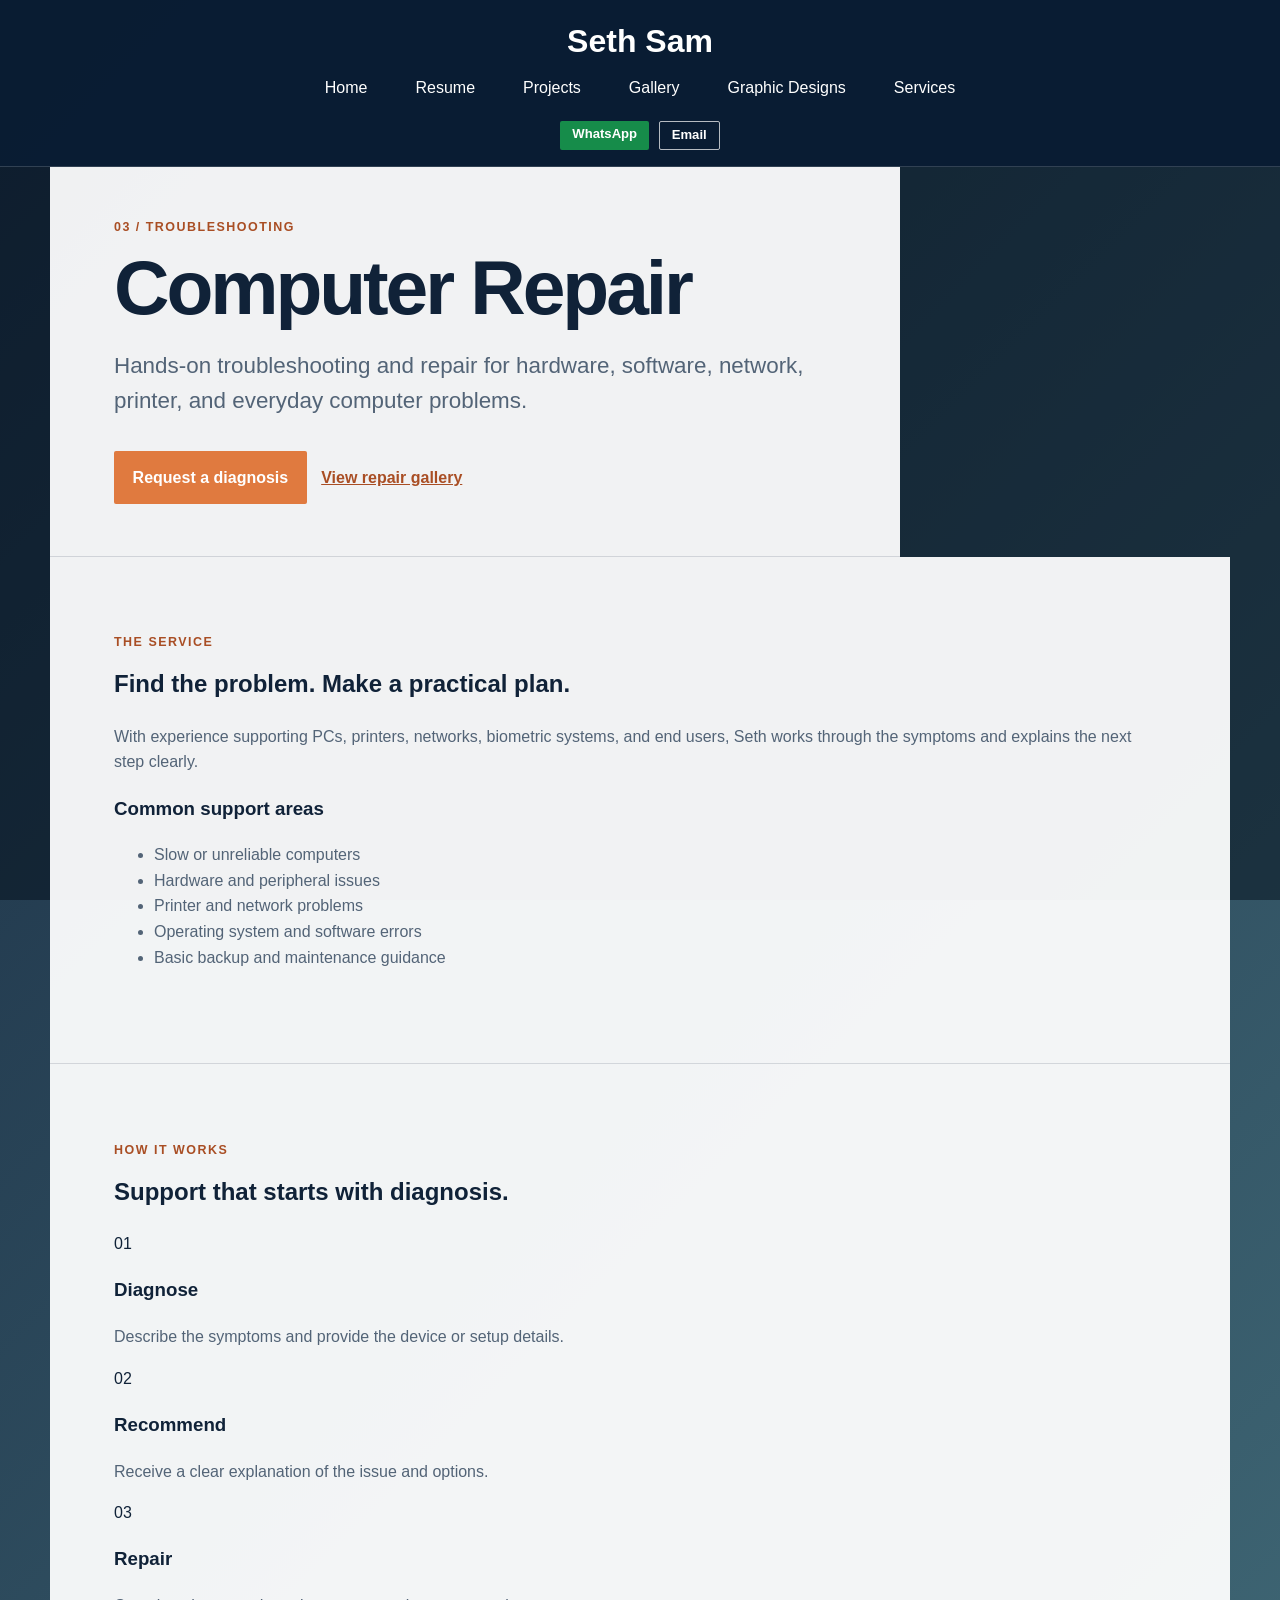
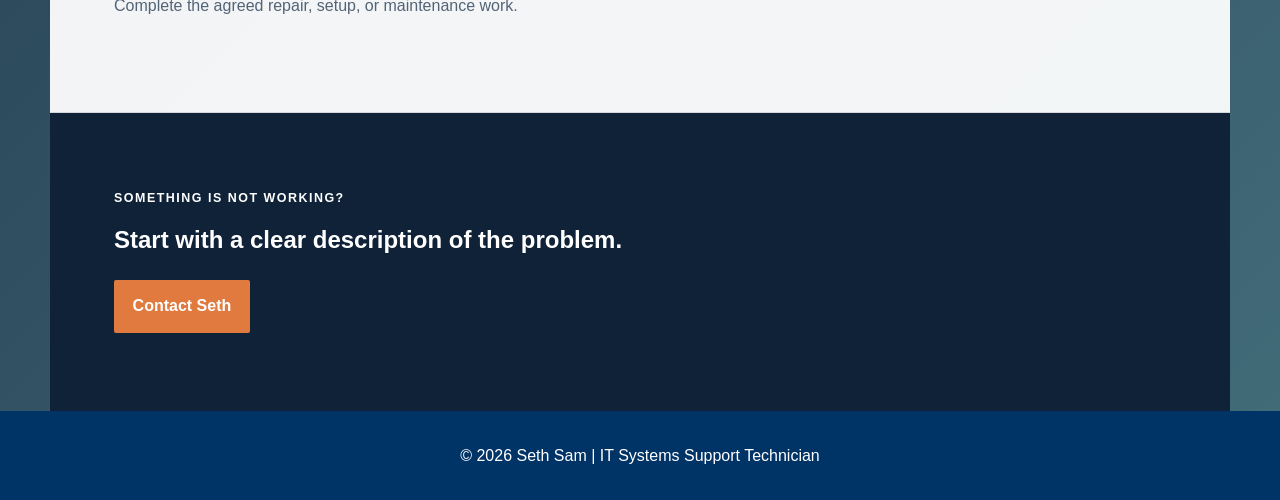
==== computer-repair.html @ aefbf7dc "Buttons edited" ====
<!DOCTYPE html>
<html lang="en">
<head>
  <meta charset="UTF-8" />
  <meta name="viewport" content="width=device-width, initial-scale=1.0" />
  <title>Computer Repair | Seth Sam</title>
  <meta name="description" content="Computer repair and troubleshooting support from Seth Sam in Port Moresby." />
  <link rel="stylesheet" href="style.css" />
  <script src="script.js" defer></script>
</head>
<body>
  <header>
    <h1>Seth Sam</h1>
    <button class="hamburger" type="button" aria-label="Toggle navigation">&#9776;</button>
    <nav aria-label="Main navigation">
      <ul>
        <li><a href="index.html">Home</a></li>
        <li><a href="resume.html">Resume</a></li>
        <li><a href="projects.html">Projects</a></li>
        <li><a href="gallery.html">Gallery</a></li>
        <li><a href="design.html">Graphic Designs</a></li>
        <li><a href="service-proposal.html" aria-current="page">Services</a></li>
      </ul>
    </nav>
    <div class="top-contact" aria-label="Contact Seth Sam">
      <a class="top-contact-whatsapp" href="https://wa.me/67570970802" target="_blank" rel="noopener noreferrer" aria-label="Message Seth on WhatsApp at 70970802">WhatsApp</a>
      <a class="top-contact-email" href="mailto:sethsam213@gmail.com" aria-label="Email Seth at sethsam213@gmail.com">Email</a>
    </div>
  </header>

  <main class="service-detail-page">
    <section class="page-intro">
      <p class="eyebrow">03 / Troubleshooting</p>
      <h2>Computer Repair</h2>
      <p class="lead">Hands-on troubleshooting and repair for hardware, software, network, printer, and everyday computer problems.</p>
      <div class="action-row"><a class="button button-primary" href="mailto:sethsam213@gmail.com?subject=Computer%20repair%20enquiry">Request a diagnosis</a><a class="text-link" href="gallery.html">View repair gallery</a></div>
    </section>

    <section class="detail-grid">
      <div><p class="eyebrow">The service</p><h2>Find the problem. Make a practical plan.</h2><p>With experience supporting PCs, printers, networks, biometric systems, and end users, Seth works through the symptoms and explains the next step clearly.</p></div>
      <div class="detail-panel"><h3>Common support areas</h3><ul><li>Slow or unreliable computers</li><li>Hardware and peripheral issues</li><li>Printer and network problems</li><li>Operating system and software errors</li><li>Basic backup and maintenance guidance</li></ul></div>
    </section>

    <section class="process-section"><p class="eyebrow">How it works</p><h2>Support that starts with diagnosis.</h2><div class="process-grid"><article><span>01</span><h3>Diagnose</h3><p>Describe the symptoms and provide the device or setup details.</p></article><article><span>02</span><h3>Recommend</h3><p>Receive a clear explanation of the issue and options.</p></article><article><span>03</span><h3>Repair</h3><p>Complete the agreed repair, setup, or maintenance work.</p></article></div></section>

    <section class="cta-band"><p class="eyebrow">Something is not working?</p><h2>Start with a clear description of the problem.</h2><a class="button button-primary" href="mailto:sethsam213@gmail.com?subject=Computer%20repair%20request">Contact Seth</a></section>
  </main>

  <footer><p>&copy; 2026 Seth Sam | IT Systems Support Technician</p></footer>
</body>
</html>
---- style.css ----
/* style.css */
body {
  font-family: 'Segoe UI', sans-serif;
  margin: 0;
  padding: 0;
  line-height: 1.6;
  background: url('background.jpg') no-repeat center center fixed;
  background-size: cover;
  color: #ffffff;
}

header {
  background-color: #003366;
  color: white;
  padding: 1rem 0;
  position: relative;
  position: sticky;
  top: 0;
  z-index: 1000;
  transition: opacity 0.5s, transform 0.5s;
}

h1 {
  margin: 0 auto;
}

nav {
  max-width: 900px;
  margin: 0 auto;
  padding: 0 1rem;
}

nav ul {
  display: flex;
  flex-wrap: wrap;
  justify-content: center;
  list-style: none;
  margin: 0;
  padding: 0;
  transition: max-height 0.3s ease;
}

nav li {
  margin: 0 0.5rem;
}

nav a {
  color: white;
  text-decoration: none;
  font-weight: 500;
  padding: 0.5rem 1rem;
  border-radius: 24px;
  transition: background 0.2s;
  display: block;
}

nav a:hover,
nav a.active {
  background: #0055a5;
}

.top-contact {
  display: flex;
  flex-wrap: wrap;
  justify-content: center;
  gap: 0.6rem;
  margin-top: 0.75rem;
  padding: 0 1rem;
}

.top-contact a {
  display: inline-block;
  padding: 0.35rem 0.75rem;
  border-radius: 2px;
  color: #fff;
  font-size: 0.82rem;
  font-weight: 800;
  text-decoration: none;
}

.top-contact-whatsapp {
  background: #168c4a;
}

.top-contact-email {
  border: 1px solid rgba(255, 255, 255, 0.6);
}

.top-contact a:hover,
.top-contact a:focus-visible {
  filter: brightness(1.15);
}

header .top-contact a.top-contact-whatsapp,
header .top-contact a.top-contact-email {
  box-sizing: border-box;
  text-decoration: none !important;
  color: #fff !important;
  line-height: 1.2;
}

header .top-contact a.top-contact-whatsapp {
  background: #168c4a !important;
}

header .top-contact a.top-contact-email {
  background: transparent !important;
  border: 1px solid rgba(255, 255, 255, 0.7);
}

.hamburger {
  display: none;
  position: absolute;
  right: 1.5rem;
  top: 1.5rem;
  background: none;
  border: none;
  font-size: 2rem;
  color: white;
  cursor: pointer;
  z-index: 10001;
}

@media screen and (max-width: 768px) {
  .hamburger {
    display: block;
  }
  nav ul {
    flex-direction: column;
    align-items: flex-start;
    background: #003366;
    position: absolute;
    top: 60px;
    left: 0;
    width: 100%;
    max-height: 0;
    overflow: hidden;
    box-shadow: 0 2px 8px rgba(0,0,0,0.1);
  }
  nav ul.open {
    max-height: 400px;
    padding-bottom: 1rem;
  }
  nav li {
    margin: 0.5rem 0;
    width: 100%;
  }
  nav a {
    width: 100%;
    padding: 1rem;
  }
}

section {
  padding: 2rem;
  border-bottom: 1px solid #ddd;
}

footer {
  text-align: center;
  padding: 1rem;
  background-color: #003366;
  color: white;
}

@media screen and (max-width: 768px) {
  nav ul {
    flex-direction: column;
    align-items: center;
  }

  section {
    padding: 1rem;
  }
}

.image-grid {
  display: grid;
  grid-template-columns: repeat(auto-fit, minmax(150px, 1fr));
  gap: 0.1rem;
  margin-top: 0.5rem;
}

.image-grid img {
  width: 100%;
  max-width: 150px;
  height: auto;
  margin: 0 auto;
  display: block;
  border-radius: 8px;
  cursor: pointer;
  transition: transform 0.3s ease;
}

.image-grid img:hover {
  transform: scale(1.05);
}

.image-grid figure {
  display: flex;
  flex-direction: column;
  align-items: center;
  margin: 0; /* Ensure no extra space around figures */
}

.image-grid figcaption {
  margin-top: 0.5rem;
  font-size: 0.95rem;
  color: #ffffff;
  text-align: center;
}

/* Example for index.html header */
header {
  display: flex;
  flex-direction: column;
  align-items: center;
}

header h1 {
  margin: 0;
  font-size: 2rem;
}

button.hamburger {
  display: none;
}

@media screen and (max-width: 768px) {
  header {
    flex-direction: row;
    flex-wrap: wrap;
    justify-content: space-between;
  }

  header h1 {
    font-size: 1.5rem;
  }

  button.hamburger {
    display: block;
  }

  .top-contact {
    width: 100%;
    order: 3;
    margin-top: 0.5rem;
  }
}

/* Optional: Add a semi-transparent overlay for readability */
body::before {
  content: "";
  position: fixed;
  top: 0; left: 0;
  width: 100vw; height: 100vh;
  background: rgba(2, 12, 22, 0.479);
  z-index: -1;
  pointer-events: none;
}


.lightbox-modal {
  position: fixed;
  top: 0; left: 0;
  width: 100%; height: 100%;
  background-color: rgba(0,0,0,0.8);
  display: flex; justify-content: center; align-items: center;
  z-index: 9999;
  padding: 1rem;
  box-sizing: border-box;
}
.lightbox-modal img {
  max-width: 90%;
  max-height: 90%;
  object-fit: contain;
}
.lightbox-modal .close {
  position: absolute;
  top: 10px; right: 20px;
  color: white;
  font-size: 2rem;
  cursor: pointer;
  background: transparent;
  border: 0;
  line-height: 1;
}

#quick-links-address {
  background: #111;
  color: #fff;
  padding: 32px 0 16px 0;
  border-top: 1px solid #222;
}
.footer-container {
  max-width: 1000px;
  margin: auto;
  display: flex;
  flex-wrap: wrap;
  gap: 32px;
  justify-content: space-between;
}
.footer-column {
  flex: 1 1 220px;
  min-width: 220px;
  margin-bottom: 24px;
}
.footer-links,
.footer-social {
  list-style: none;
  padding: 0;
  margin: 0;
}
.footer-links li,
.footer-social li {
  margin-bottom: 8px;
}
.footer-links a,
.footer-social a,
.footer-column address a {
  color: #fff;
  text-decoration: none;
  transition: color 0.2s;
}
.footer-links a:hover,
.footer-social a:hover,
.footer-column address a:hover {
  color: #ffd700;
}
.icon {
  width: 18px;
  height: 18px;
  vertical-align: middle;
  margin-right: 6px;
}
.footer-column address {
  font-style: normal;
  line-height: 1.7;
  font-size: 1rem;
}

/* Responsive styles */
@media (max-width: 700px) {
  .footer-container {
    flex-direction: column;
    gap: 0;
  }
  .footer-column {
    margin-bottom: 32px;
  }
}

/* Hide header when scrolling down */
header.hide-nav {
  opacity: 0;
  pointer-events: none;
  transform: translateY(-40px);
}

/* Show header when scrolling up */
header.show-nav {
  opacity: 1;
  pointer-events: auto;
  transform: translateY(0);
}

/* Resume-led portfolio layout */
:root {
  --ink: #102238;
  --muted: #536477;
  --paper: #f7f9fc;
  --panel: rgba(255, 255, 255, 0.94);
  --accent: #e07a3f;
  --accent-dark: #a94e24;
  --line: rgba(16, 34, 56, 0.14);
}

*,
*::before,
*::after {
  box-sizing: border-box;
}

html,
body {
  max-width: 100%;
  overflow-x: hidden;
}

body {
  background: linear-gradient(135deg, rgba(11, 31, 55, 0.94), rgba(25, 76, 92, 0.82)), url('background.jpg') center / cover fixed;
  color: var(--ink);
}

header {
  background: rgba(10, 29, 52, 0.96);
  border-bottom: 1px solid rgba(255, 255, 255, 0.16);
}

main {
  width: 100%;
  max-width: 1180px;
  margin: 0 auto;
}

main section,
#home,
#resume,
#projects,
#gallery,
#designs {
  margin: 0;
  padding: clamp(2.5rem, 6vw, 5.5rem) clamp(1.25rem, 5vw, 4rem);
  border-bottom: 1px solid var(--line);
  background: var(--panel);
}

.hero {
  min-height: 58vh;
  display: grid;
  grid-template-columns: minmax(0, 1.5fr) minmax(220px, 0.7fr);
  align-items: end;
  gap: 3rem;
  background: linear-gradient(120deg, rgba(248, 251, 255, 0.98), rgba(218, 232, 239, 0.92));
}

.hero h2,
.page-intro h2 {
  max-width: 780px;
  margin: 0.4rem 0 1rem;
  color: var(--ink);
  font-size: clamp(2.4rem, 6vw, 5.5rem);
  line-height: 0.98;
  letter-spacing: -0.04em;
}

.page-intro {
  padding-top: clamp(1.75rem, 4vw, 3.5rem) !important;
  padding-bottom: clamp(1.75rem, 4vw, 3.5rem) !important;
}

.hero-copy,
.page-intro {
  max-width: 850px;
}

.hero-meta {
  display: grid;
  gap: 0.75rem;
  align-self: center;
  padding: 1.25rem;
  border-left: 4px solid var(--accent);
  color: var(--muted);
  font-weight: 600;
}

.eyebrow {
  margin: 0 0 0.75rem;
  color: var(--accent-dark);
  font-size: 0.78rem;
  font-weight: 800;
  letter-spacing: 0.12em;
  text-transform: uppercase;
}

.lead {
  max-width: 720px;
  color: var(--muted);
  font-size: clamp(1.1rem, 2vw, 1.4rem);
}

main h2,
main h3 {
  color: var(--ink);
}

main h2 {
  margin-top: 0;
}

main p,
main li {
  color: var(--muted);
}

.action-row {
  display: flex;
  flex-wrap: wrap;
  align-items: center;
  gap: 0.9rem;
  margin-top: 2rem;
}

.button {
  display: inline-block;
  padding: 0.8rem 1.1rem;
  border: 1px solid transparent;
  border-radius: 2px;
  text-decoration: none;
  font-weight: 800;
}

.button-primary {
  background: var(--accent);
  color: #fff;
}

.button-primary:hover,
.button-primary:focus-visible {
  background: var(--accent-dark);
}

.button-secondary {
  border-color: var(--ink);
  color: var(--ink);
}

.text-link,
main a:not(.button) {
  color: var(--accent-dark);
  font-weight: 700;
}

.intro-band {
  display: grid;
  grid-template-columns: minmax(160px, 0.6fr) 1fr 1fr;
  gap: 2rem;
  align-items: baseline;
}

.intro-band h2,
.intro-band p:last-child {
  margin: 0;
}

.feature-grid,
.project-grid,
.service-grid,
.project-list {
  display: grid;
  grid-template-columns: repeat(2, minmax(0, 1fr));
  gap: 1rem;
}

.feature-grid article,
.project-card,
.service-grid article {
  padding: 1.5rem;
  border: 1px solid var(--line);
  border-top: 4px solid var(--accent);
  background: rgba(255, 255, 255, 0.7);
}

.featured-services {
  background: #eef3f6 !important;
}

.service-number {
  margin: 0;
  color: var(--accent);
  font-size: 0.8rem;
  font-weight: 900;
  letter-spacing: 0.12em;
}

.feature-grid h2,
.project-card h2,
.service-grid h3 {
  margin-bottom: 0.6rem;
}

.project-grid {
  margin: 2rem 0;
}

.project-grid article {
  padding-top: 1rem;
  border-top: 2px solid var(--accent);
}

.tag-row,
.skill-list {
  display: flex;
  flex-wrap: wrap;
  gap: 0.5rem;
}

.tag-row span,
.skill-list span {
  padding: 0.35rem 0.55rem;
  background: #e8eef3;
  color: var(--ink);
  font-size: 0.85rem;
  font-weight: 700;
}

.resume-layout {
  display: grid;
  grid-template-columns: minmax(0, 0.85fr) minmax(0, 1.15fr);
  gap: 1rem;
  padding: 0 clamp(1.25rem, 5vw, 4rem);
  background: var(--panel);
}

.resume-layout section {
  padding: 2rem 0;
  border-bottom: 1px solid var(--line);
}

.clean-list {
  padding-left: 1.2rem;
}

.timeline-item {
  padding: 0 0 1.5rem 1.25rem;
  border-left: 2px solid var(--accent);
}

.timeline-item h3 {
  margin-bottom: 0.2rem;
}

.timeline-item h3 span {
  display: block;
  color: var(--muted);
  font-size: 0.9em;
  font-weight: 500;
}

.timeline-item .date {
  margin: 0 0 0.5rem;
  color: var(--accent-dark);
  font-weight: 800;
}

.cta-band {
  background: var(--ink) !important;
  color: #fff;
}

.cta-band h2,
.cta-band p {
  color: #fff;
}

@media (max-width: 800px) {
  .hero,
  .intro-band,
  .resume-layout {
    grid-template-columns: 1fr;
  }

  .hero {
    min-height: auto;
  }

  .feature-grid,
  .project-grid,
  .service-grid,
  .project-list {
    grid-template-columns: 1fr;
  }
}

.gallery-section,
.design-capabilities,
.design-status {
  max-width: 1180px;
  margin: 0 auto;
}

.section-heading {
  display: grid;
  grid-template-columns: minmax(0, 1fr) minmax(220px, 0.7fr);
  align-items: end;
  gap: 2rem;
  margin-bottom: 2rem;
}

.section-heading h2 {
  margin-bottom: 0;
}

.section-heading > p {
  margin: 0;
}

.section-link {
  display: inline-block;
  margin-top: 0.75rem;
  color: var(--accent-dark);
  font-weight: 800;
  text-decoration: none;
}

.section-link:hover,
.section-link:focus-visible {
  text-decoration: underline;
}

.gallery-page .gallery-section {
  background: var(--panel);
}

.gallery-page .image-grid {
  grid-template-columns: repeat(3, minmax(0, 1fr));
  gap: 1rem;
}

.gallery-page .image-grid figure {
  min-width: 0;
  padding: 0.6rem;
  border: 1px solid var(--line);
  background: #fff;
}

.gallery-page .image-grid img {
  width: 100%;
  max-width: none;
  aspect-ratio: 4 / 3;
  object-fit: cover;
  border-radius: 0;
}

.gallery-page .image-grid figcaption {
  width: 100%;
  margin: 0;
  padding: 0.7rem 0.2rem 0.2rem;
  color: var(--ink);
  font-size: 0.85rem;
  font-weight: 700;
  text-align: left;
}

.gallery-cta,
.design-page .cta-band {
  margin: 0 auto;
  max-width: 1180px;
}

.design-capabilities {
  background: var(--panel);
}

.capability-grid {
  display: grid;
  grid-template-columns: repeat(3, minmax(0, 1fr));
  gap: 1rem;
}

.capability-grid article {
  min-height: 180px;
  padding: 1.5rem;
  border: 1px solid var(--line);
  background: #fff;
}

.capability-grid h3 {
  margin: 1.2rem 0 0.5rem;
}

.capability-number {
  color: var(--accent);
  font-size: 0.8rem;
  font-weight: 900;
  letter-spacing: 0.12em;
}

.design-status {
  background: #e8eef3;
}

.design-status h2 {
  max-width: 650px;
}

.design-status p:not(.eyebrow) {
  max-width: 700px;
}

@media (max-width: 800px) {
  .section-heading,
  .capability-grid {
    grid-template-columns: 1fr;
  }

  .gallery-page .image-grid {
    grid-template-columns: repeat(2, minmax(0, 1fr));
  }
}

@media (max-width: 480px) {
  .gallery-page .image-grid {
    grid-template-columns: 1fr;
  }
}
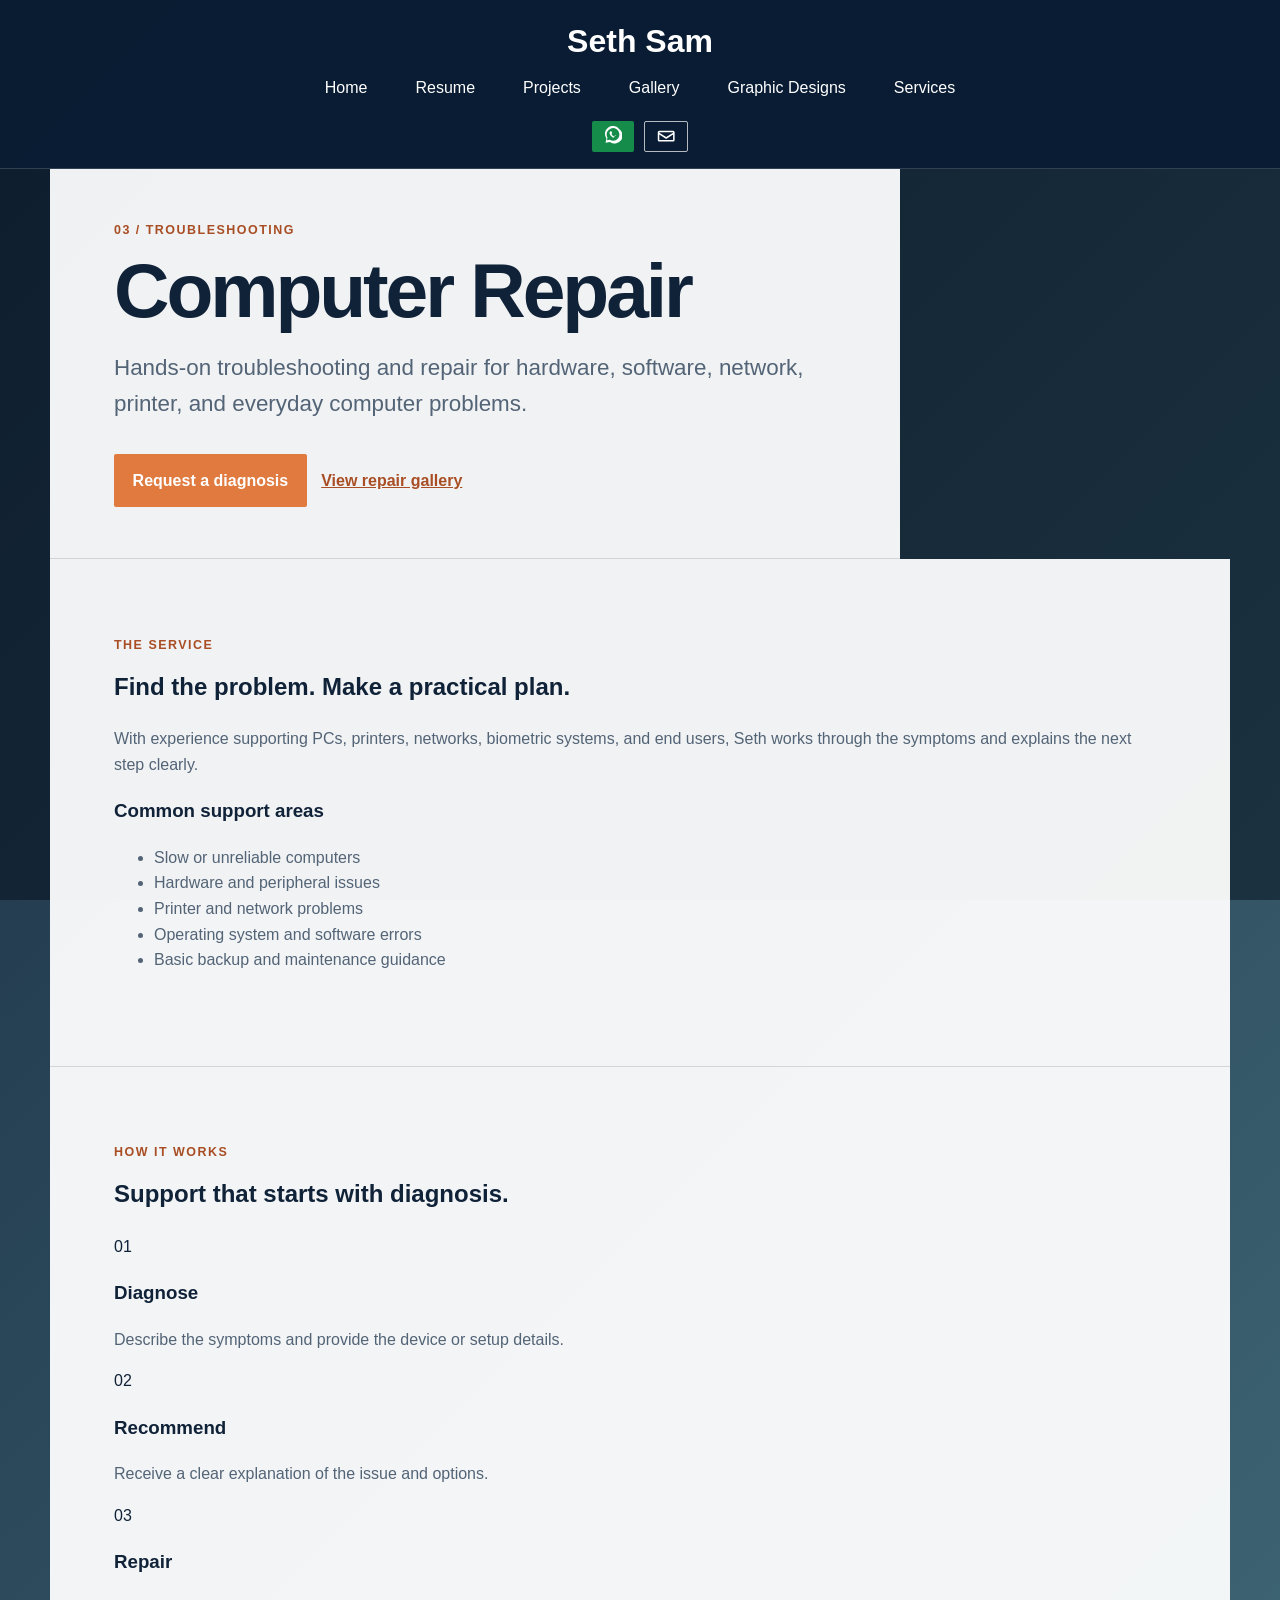
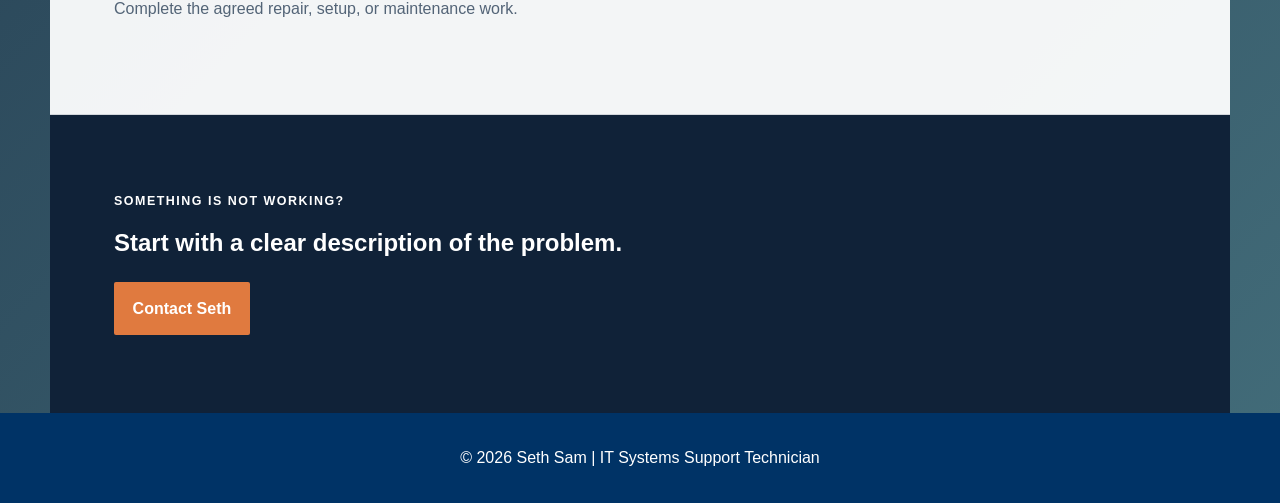
==== commit 81d3fa16: "New Buttons Update" ====
--- a/computer-repair.html
+++ b/computer-repair.html
@@ -23,8 +23,8 @@
       </ul>
     </nav>
     <div class="top-contact" aria-label="Contact Seth Sam">
-      <a class="top-contact-whatsapp" href="https://wa.me/67570970802" target="_blank" rel="noopener noreferrer" aria-label="Message Seth on WhatsApp at 70970802">WhatsApp</a>
-      <a class="top-contact-email" href="mailto:sethsam213@gmail.com" aria-label="Email Seth at sethsam213@gmail.com">Email</a>
+      <a class="top-contact-whatsapp" href="https://wa.me/67570970802" target="_blank" rel="noopener noreferrer" aria-label="Message Seth on WhatsApp at 70970802" title="WhatsApp Seth"><svg class="contact-icon" aria-hidden="true" viewBox="0 0 24 24"><path d="M20 4.2A10 10 0 0 0 3.2 16.3L2 22l5.8-1.2A10 10 0 1 0 20 4.2Zm-8 15.2c-1.6 0-3.1-.5-4.4-1.4l-.3-.2-3.4.7.7-3.3-.2-.3a8.3 8.3 0 1 1 7.6 4.5Zm4.5-6.2c-.2-.1-1.4-.7-1.6-.8-.2-.1-.4-.1-.6.1l-.7.9c-.1.2-.3.2-.5.1-.2-.1-1-.4-1.9-1.2-.7-.6-1.2-1.4-1.3-1.6-.1-.2 0-.3.1-.5l.4-.5c.1-.1.1-.3.2-.4 0-.1 0-.3-.1-.4l-.7-1.6c-.2-.4-.4-.4-.6-.4h-.5c-.2 0-.4.1-.6.3-.2.2-.8.8-.8 2s.8 2.3.9 2.5c.1.2 1.6 2.5 3.9 3.5.5.2 1.4-.6 1.6-1.1.2-.5.2-1 .1-1.1-.1-.1-.2-.2-.4-.3Z" /></svg></a>
+      <a class="top-contact-email" href="mailto:sethsam213@gmail.com" aria-label="Email Seth at sethsam213@gmail.com" title="Email Seth"><svg class="contact-icon" aria-hidden="true" viewBox="0 0 24 24"><path d="M3 5h18a2 2 0 0 1 2 2v10a2 2 0 0 1-2 2H3a2 2 0 0 1-2-2V7a2 2 0 0 1 2-2Zm0 2v.5l9 5.6 9-5.6V7H3Zm18 10V9.9l-8.5 5.3a1 1 0 0 1-1 0L3 9.9V17h18Z" /></svg></a>
     </div>
   </header>
 
--- a/style.css
+++ b/style.css
@@ -106,6 +106,13 @@
 header .top-contact a.top-contact-email {
   background: transparent !important;
   border: 1px solid rgba(255, 255, 255, 0.7);
+}
+
+.contact-icon {
+  display: block;
+  width: 1.15rem;
+  height: 1.15rem;
+  fill: currentColor;
 }
 
 .hamburger {
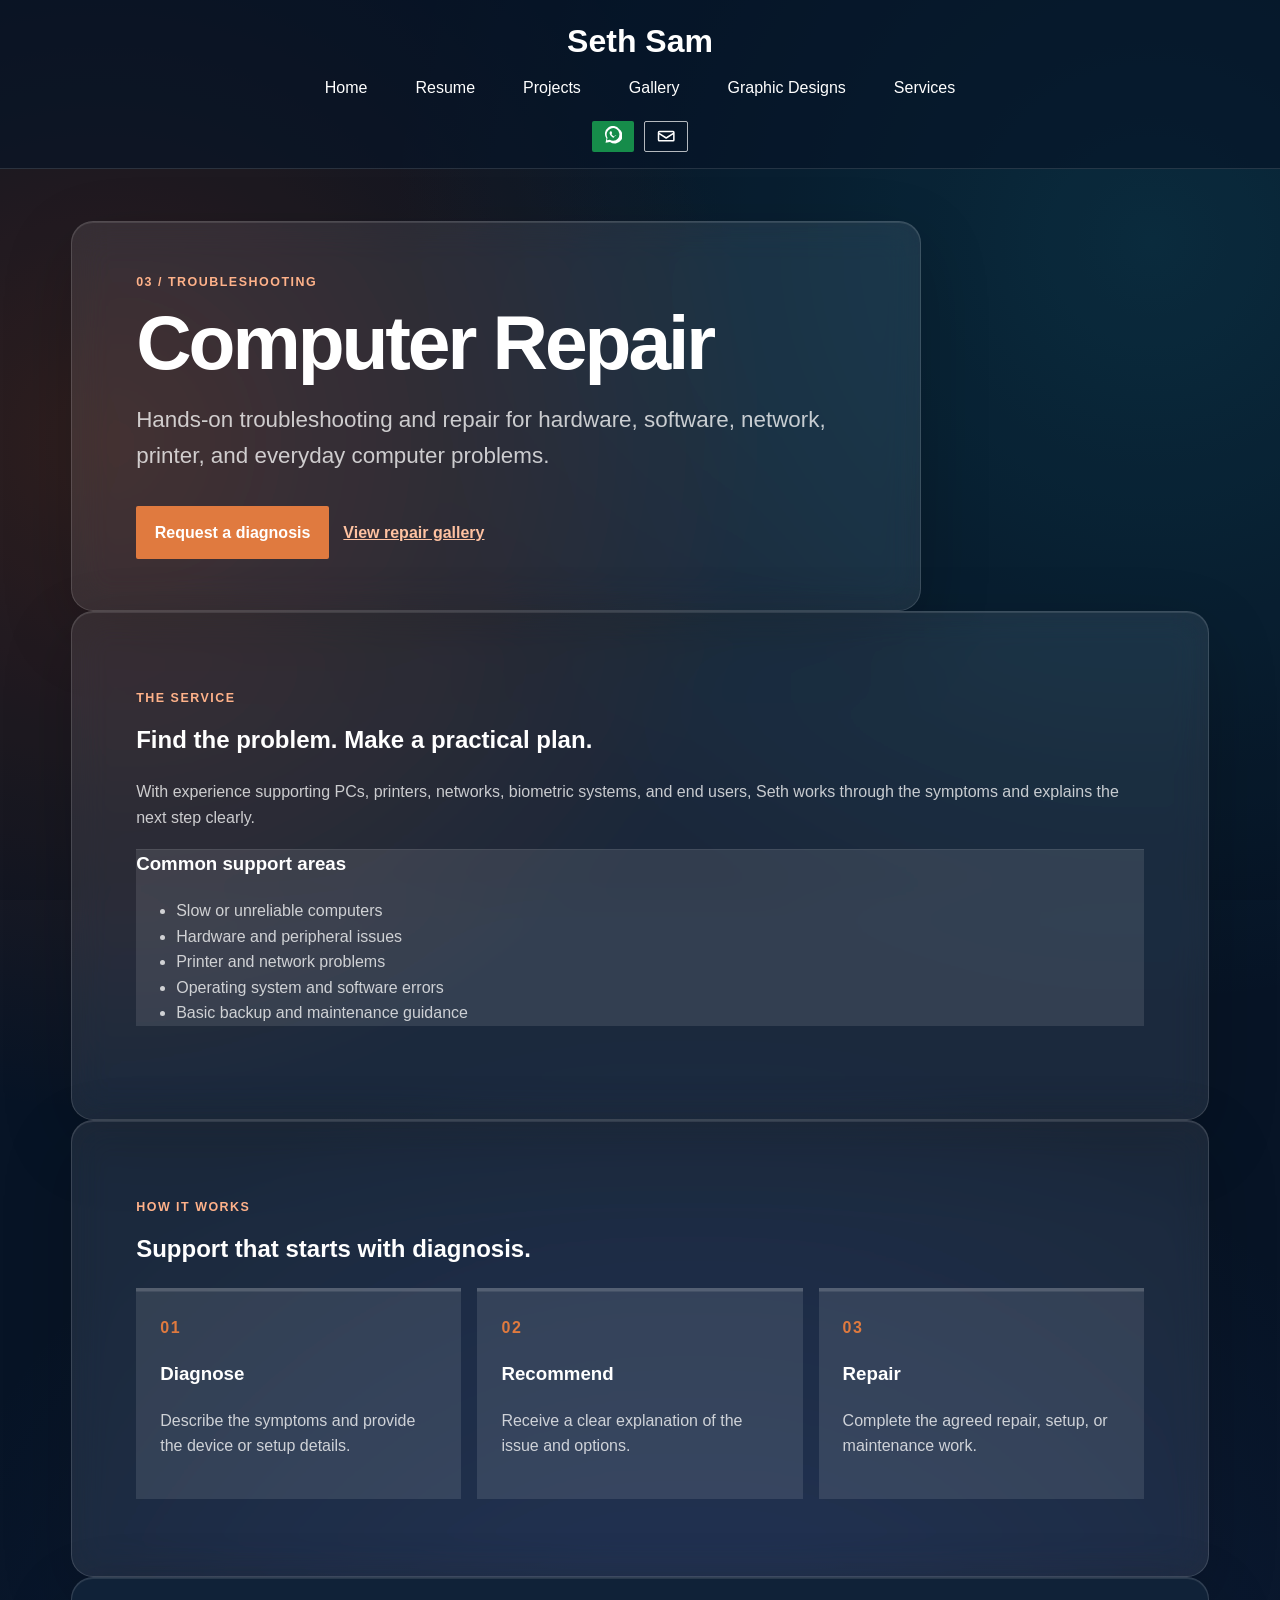
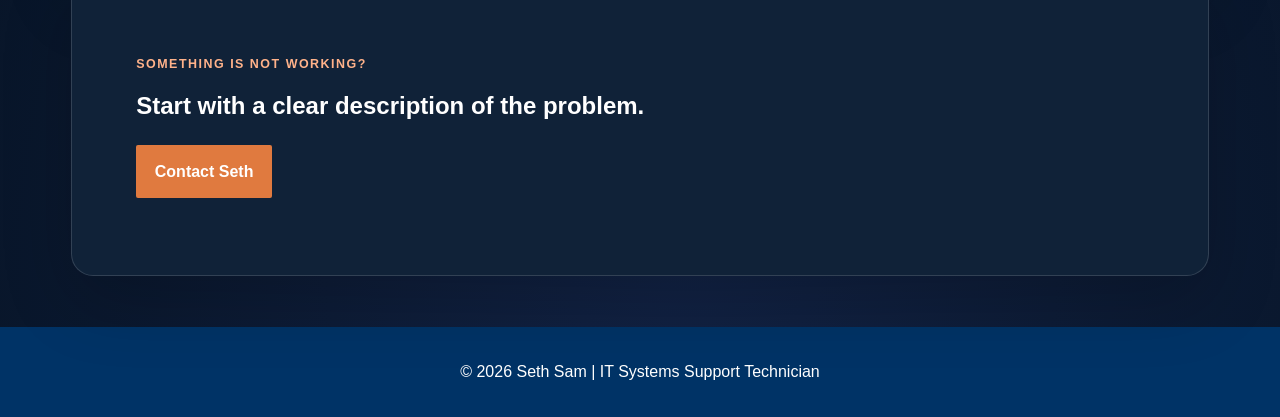
==== commit 640cfe31: "Glass styles applied to all pages" ====
--- a/computer-repair.html
+++ b/computer-repair.html
@@ -5,10 +5,16 @@
   <meta name="viewport" content="width=device-width, initial-scale=1.0" />
   <title>Computer Repair | Seth Sam</title>
   <meta name="description" content="Computer repair and troubleshooting support from Seth Sam in Port Moresby." />
+  <meta property="og:type" content="website" />
+  <meta property="og:title" content="Computer Repair | Seth Sam" />
+  <meta property="og:description" content="Hands-on troubleshooting and repair for hardware, software, network, printer, and computer problems." />
+  <meta property="og:image" content="background.jpg" />
+  <meta property="og:url" content="https://sethsam675.github.io/sethsam-675/computer-repair.html" />
+  <link rel="icon" href="favicon.svg" type="image/svg+xml" />
   <link rel="stylesheet" href="style.css" />
   <script src="script.js" defer></script>
 </head>
-<body>
+<body class="site-page">
   <header>
     <h1>Seth Sam</h1>
     <button class="hamburger" type="button" aria-label="Toggle navigation">&#9776;</button>
--- a/style.css
+++ b/style.css
@@ -476,6 +476,13 @@
   font-size: clamp(1.1rem, 2vw, 1.4rem);
 }
 
+.response-note {
+  margin: 1rem 0 0;
+  color: var(--muted);
+  font-size: 0.9rem;
+  font-weight: 600;
+}
+
 main h2,
 main h3 {
   color: var(--ink);
@@ -559,7 +566,63 @@
 }
 
 .featured-services {
-  background: #eef3f6 !important;
+  position: relative;
+  isolation: isolate;
+  overflow: hidden;
+  max-width: 1040px;
+  margin: 0 auto;
+  border: 1px solid rgba(255, 255, 255, 0.3);
+  border-radius: 24px;
+  background: rgba(255, 255, 255, 0.12) !important;
+  box-shadow: 0 24px 70px rgba(7, 20, 38, 0.24), inset 0 1px 0 rgba(255, 255, 255, 0.2);
+  color: var(--ink);
+}
+
+.services-page {
+  max-width: none;
+  padding: 0 clamp(1rem, 4vw, 3rem) 3rem;
+  background:
+    radial-gradient(circle at 12% 18%, rgba(224, 122, 63, 0.46), transparent 34%),
+    radial-gradient(circle at 86% 20%, rgba(45, 173, 181, 0.42), transparent 36%),
+    radial-gradient(circle at 58% 84%, rgba(79, 97, 210, 0.38), transparent 42%),
+    linear-gradient(135deg, #102238 0%, #17485c 48%, #263878 100%);
+}
+
+.services-page > .page-intro,
+.services-page > .service-grid,
+.services-page > .process-section,
+.services-page > .contact-form-section {
+  max-width: 1180px;
+  margin-left: auto;
+  margin-right: auto;
+}
+
+.glass-card .section-heading,
+.glass-card .service-grid {
+  position: relative;
+  z-index: 1;
+}
+
+.glass-card::before {
+  position: absolute;
+  inset: 0;
+  z-index: -1;
+  content: "";
+  background: linear-gradient(120deg, rgba(255, 255, 255, 0.24), transparent 42%, rgba(255, 255, 255, 0.08));
+  pointer-events: none;
+}
+
+@supports ((backdrop-filter: blur(18px)) or (-webkit-backdrop-filter: blur(18px))) {
+  .glass-card {
+    -webkit-backdrop-filter: blur(18px) saturate(120%);
+    backdrop-filter: blur(18px) saturate(120%);
+  }
+}
+
+@supports not ((backdrop-filter: blur(18px)) or (-webkit-backdrop-filter: blur(18px))) {
+  .glass-card {
+    background: #e8eef3 !important;
+  }
 }
 
 .service-number {
@@ -574,6 +637,86 @@
 .project-card h2,
 .service-grid h3 {
   margin-bottom: 0.6rem;
+}
+
+.deliverable {
+  padding-top: 0.75rem;
+  border-top: 1px solid var(--line);
+  font-size: 0.92rem;
+}
+
+.process-section,
+.contact-form-section {
+  background: var(--panel);
+}
+
+.process-grid {
+  display: grid;
+  grid-template-columns: repeat(3, minmax(0, 1fr));
+  gap: 1rem;
+}
+
+.process-grid article {
+  padding: 1.5rem;
+  border-top: 3px solid var(--accent);
+  background: #fff;
+}
+
+.process-grid article > span {
+  color: var(--accent);
+  font-weight: 900;
+  letter-spacing: 0.1em;
+}
+
+.proposal-form {
+  max-width: 900px;
+  padding: 1.5rem;
+  border: 1px solid var(--line);
+  background: #fff;
+}
+
+.form-grid {
+  display: grid;
+  grid-template-columns: repeat(2, minmax(0, 1fr));
+  gap: 1rem;
+}
+
+.proposal-form label {
+  display: grid;
+  gap: 0.35rem;
+  margin-bottom: 1rem;
+  color: var(--ink);
+  font-weight: 800;
+}
+
+.proposal-form input,
+.proposal-form select,
+.proposal-form textarea {
+  width: 100%;
+  box-sizing: border-box;
+  padding: 0.75rem;
+  border: 1px solid #aab8c4;
+  border-radius: 2px;
+  background: #fff;
+  color: var(--ink);
+  font: inherit;
+}
+
+.proposal-form textarea {
+  resize: vertical;
+}
+
+.proposal-form input:focus,
+.proposal-form select:focus,
+.proposal-form textarea:focus {
+  outline: 3px solid rgba(224, 122, 63, 0.28);
+  border-color: var(--accent-dark);
+}
+
+.form-status {
+  min-height: 1.5rem;
+  color: var(--accent-dark) !important;
+  font-weight: 700;
 }
 
 .project-grid {
@@ -664,7 +807,12 @@
   .feature-grid,
   .project-grid,
   .service-grid,
-  .project-list {
+  .project-list,
+  .process-grid {
+    grid-template-columns: 1fr;
+  }
+
+  .form-grid {
     grid-template-columns: 1fr;
   }
 }
@@ -703,6 +851,14 @@
 .section-link:hover,
 .section-link:focus-visible {
   text-decoration: underline;
+}
+
+.section-meta,
+.tool-note {
+  margin: 0.4rem 0 0;
+  color: var(--accent-dark) !important;
+  font-size: 0.82rem;
+  font-weight: 800;
 }
 
 .gallery-page .gallery-section {
@@ -785,6 +941,15 @@
   max-width: 700px;
 }
 
+.design-notes {
+  background: var(--panel);
+}
+
+.design-notes h2,
+.design-notes p:not(.eyebrow) {
+  max-width: 720px;
+}
+
 @media (max-width: 800px) {
   .section-heading,
   .capability-grid {
@@ -800,4 +965,277 @@
   .gallery-page .image-grid {
     grid-template-columns: 1fr;
   }
+}
+
+/* Landing page: dark liquid-glass presentation */
+.landing-page-body {
+  min-height: 100vh;
+  background:
+    radial-gradient(circle at 7% 28%, rgba(234, 88, 12, 0.3), transparent 34%),
+    radial-gradient(circle at 88% 18%, rgba(30, 157, 180, 0.3), transparent 37%),
+    radial-gradient(circle at 58% 92%, rgba(60, 91, 190, 0.24), transparent 42%),
+    #071426;
+  color: #fff;
+}
+
+.landing-page-body::before {
+  background: rgba(1, 10, 24, 0.18);
+}
+
+.landing-page-body header {
+  background: rgba(5, 20, 39, 0.56);
+  border-bottom-color: rgba(255, 255, 255, 0.12);
+}
+
+.landing-page {
+  max-width: 1240px;
+  padding: clamp(1.25rem, 4vw, 3.5rem);
+  background: transparent;
+}
+
+.landing-page .hero {
+  position: relative;
+  min-height: min(680px, calc(100vh - 190px));
+  grid-template-columns: minmax(0, 1.5fr) minmax(220px, 0.7fr);
+  align-items: center;
+  overflow: hidden;
+  border: 1px solid rgba(255, 255, 255, 0.15);
+  border-radius: 28px;
+  background: rgba(255, 255, 255, 0.1);
+  box-shadow: 0 30px 90px rgba(0, 0, 0, 0.34), inset 0 1px 0 rgba(255, 255, 255, 0.14);
+}
+
+.landing-page .hero::before {
+  position: absolute;
+  inset: 0;
+  content: "";
+  background: linear-gradient(125deg, rgba(255, 255, 255, 0.14), transparent 38%, rgba(255, 255, 255, 0.04));
+  pointer-events: none;
+}
+
+@supports ((backdrop-filter: blur(20px)) or (-webkit-backdrop-filter: blur(20px))) {
+  .landing-page .hero {
+    -webkit-backdrop-filter: blur(20px) saturate(120%);
+    backdrop-filter: blur(20px) saturate(120%);
+  }
+}
+
+@supports not ((backdrop-filter: blur(20px)) or (-webkit-backdrop-filter: blur(20px))) {
+  .landing-page .hero {
+    background: #132943;
+  }
+}
+
+.landing-page .hero-copy,
+.landing-page .hero-meta {
+  position: relative;
+  z-index: 1;
+}
+
+.landing-page .hero h2 {
+  color: #fff;
+  text-shadow: 0 3px 28px rgba(0, 0, 0, 0.22);
+}
+
+.landing-page .hero .eyebrow {
+  color: #ffb28a;
+}
+
+.landing-page .hero .lead,
+.landing-page .hero .response-note {
+  color: rgba(255, 255, 255, 0.75);
+}
+
+.landing-page .hero-meta {
+  padding: 1.35rem;
+  border-left: 1px solid rgba(255, 255, 255, 0.55);
+  color: rgba(255, 255, 255, 0.88);
+  text-shadow: 0 2px 16px rgba(0, 0, 0, 0.22);
+}
+
+.landing-page .button-secondary {
+  border-color: rgba(255, 255, 255, 0.24);
+  background: rgba(255, 255, 255, 0.1);
+  color: #fff;
+  -webkit-backdrop-filter: blur(12px);
+  backdrop-filter: blur(12px);
+  box-shadow: inset 0 1px 0 rgba(255, 255, 255, 0.12);
+}
+
+.landing-page .button-secondary:hover,
+.landing-page .button-secondary:focus-visible {
+  border-color: rgba(255, 255, 255, 0.5);
+  background: rgba(255, 255, 255, 0.18);
+}
+
+.landing-page .button-primary {
+  background: #ea580c;
+  box-shadow: 0 12px 28px rgba(234, 88, 12, 0.34);
+}
+
+.landing-page .button-primary:hover,
+.landing-page .button-primary:focus-visible {
+  background: #f97316;
+  box-shadow: 0 14px 34px rgba(234, 88, 12, 0.46);
+}
+
+.landing-page .intro-band,
+.landing-page .feature-grid,
+.landing-page #projects,
+.landing-page #gallery,
+.landing-page #designs {
+  border-color: rgba(255, 255, 255, 0.12);
+  background: rgba(255, 255, 255, 0.07);
+}
+
+@media (max-width: 800px) {
+  .landing-page {
+    padding: 1rem;
+  }
+
+  .landing-page .hero {
+    min-height: auto;
+    grid-template-columns: 1fr;
+    gap: 2rem;
+  }
+
+  .landing-page .hero-meta {
+    border-top: 1px solid rgba(255, 255, 255, 0.35);
+    border-left: 0;
+  }
+}
+
+/* Shared dark liquid-glass theme for the inner portfolio pages */
+.site-page {
+  min-height: 100vh;
+  background:
+    radial-gradient(circle at 8% 22%, rgba(234, 88, 12, 0.22), transparent 34%),
+    radial-gradient(circle at 90% 12%, rgba(30, 157, 180, 0.22), transparent 36%),
+    radial-gradient(circle at 54% 92%, rgba(60, 91, 190, 0.2), transparent 42%),
+    #071426;
+  color: rgba(255, 255, 255, 0.78);
+}
+
+.site-page::before {
+  background: rgba(1, 10, 24, 0.16);
+}
+
+.site-page header {
+  background: rgba(5, 20, 39, 0.62);
+  border-bottom-color: rgba(255, 255, 255, 0.12);
+}
+
+.site-page main {
+  max-width: 1240px;
+  padding: clamp(1rem, 4vw, 3.5rem);
+  background: transparent;
+}
+
+.site-page main section {
+  border: 1px solid rgba(255, 255, 255, 0.14);
+  border-radius: 22px;
+  background: rgba(255, 255, 255, 0.09);
+  box-shadow: 0 24px 70px rgba(0, 0, 0, 0.2), inset 0 1px 0 rgba(255, 255, 255, 0.1);
+}
+
+@supports ((backdrop-filter: blur(18px)) or (-webkit-backdrop-filter: blur(18px))) {
+  .site-page main section {
+    -webkit-backdrop-filter: blur(18px) saturate(120%);
+    backdrop-filter: blur(18px) saturate(120%);
+  }
+}
+
+@supports not ((backdrop-filter: blur(18px)) or (-webkit-backdrop-filter: blur(18px))) {
+  .site-page main section {
+    background: #132943;
+  }
+}
+
+.site-page main h2,
+.site-page main h3 {
+  color: #fff;
+}
+
+.site-page main p,
+.site-page main li,
+.site-page main .lead,
+.site-page main .response-note {
+  color: rgba(255, 255, 255, 0.76);
+}
+
+.site-page main .eyebrow,
+.site-page main .section-meta,
+.site-page main .tool-note {
+  color: #ffb28a !important;
+}
+
+.site-page main a:not(.button),
+.site-page main .section-link {
+  color: #ffc2a1;
+}
+
+.site-page .page-intro,
+.site-page .design-status,
+.site-page .design-notes,
+.site-page .process-section,
+.site-page .contact-form-section,
+.site-page .gallery-section,
+.site-page .design-capabilities {
+  background: rgba(255, 255, 255, 0.09);
+}
+
+.site-page .feature-grid article,
+.site-page .project-card,
+.site-page .service-grid article,
+.site-page .capability-grid article,
+.site-page .process-grid article,
+.site-page .proposal-form,
+.site-page .detail-panel {
+  border-color: rgba(255, 255, 255, 0.16);
+  background: rgba(255, 255, 255, 0.1);
+  box-shadow: inset 0 1px 0 rgba(255, 255, 255, 0.08);
+}
+
+.site-page .featured-services {
+  background: rgba(255, 255, 255, 0.12) !important;
+}
+
+.site-page .proposal-form label,
+.site-page .proposal-form input,
+.site-page .proposal-form select,
+.site-page .proposal-form textarea {
+  color: #fff;
+}
+
+.site-page .proposal-form input,
+.site-page .proposal-form select,
+.site-page .proposal-form textarea {
+  border-color: rgba(255, 255, 255, 0.28);
+  background: rgba(4, 20, 39, 0.56);
+}
+
+.site-page .proposal-form option {
+  background: #102238;
+  color: #fff;
+}
+
+.site-page .gallery-page .image-grid figure {
+  border-color: rgba(255, 255, 255, 0.16);
+  background: rgba(255, 255, 255, 0.1);
+}
+
+.site-page .gallery-page .image-grid figcaption {
+  color: #fff;
+}
+
+.site-page .button-secondary {
+  border-color: rgba(255, 255, 255, 0.26);
+  background: rgba(255, 255, 255, 0.1);
+  color: #fff;
+}
+
+@media (max-width: 800px) {
+  .site-page main {
+    padding: 1rem;
+  }
 }
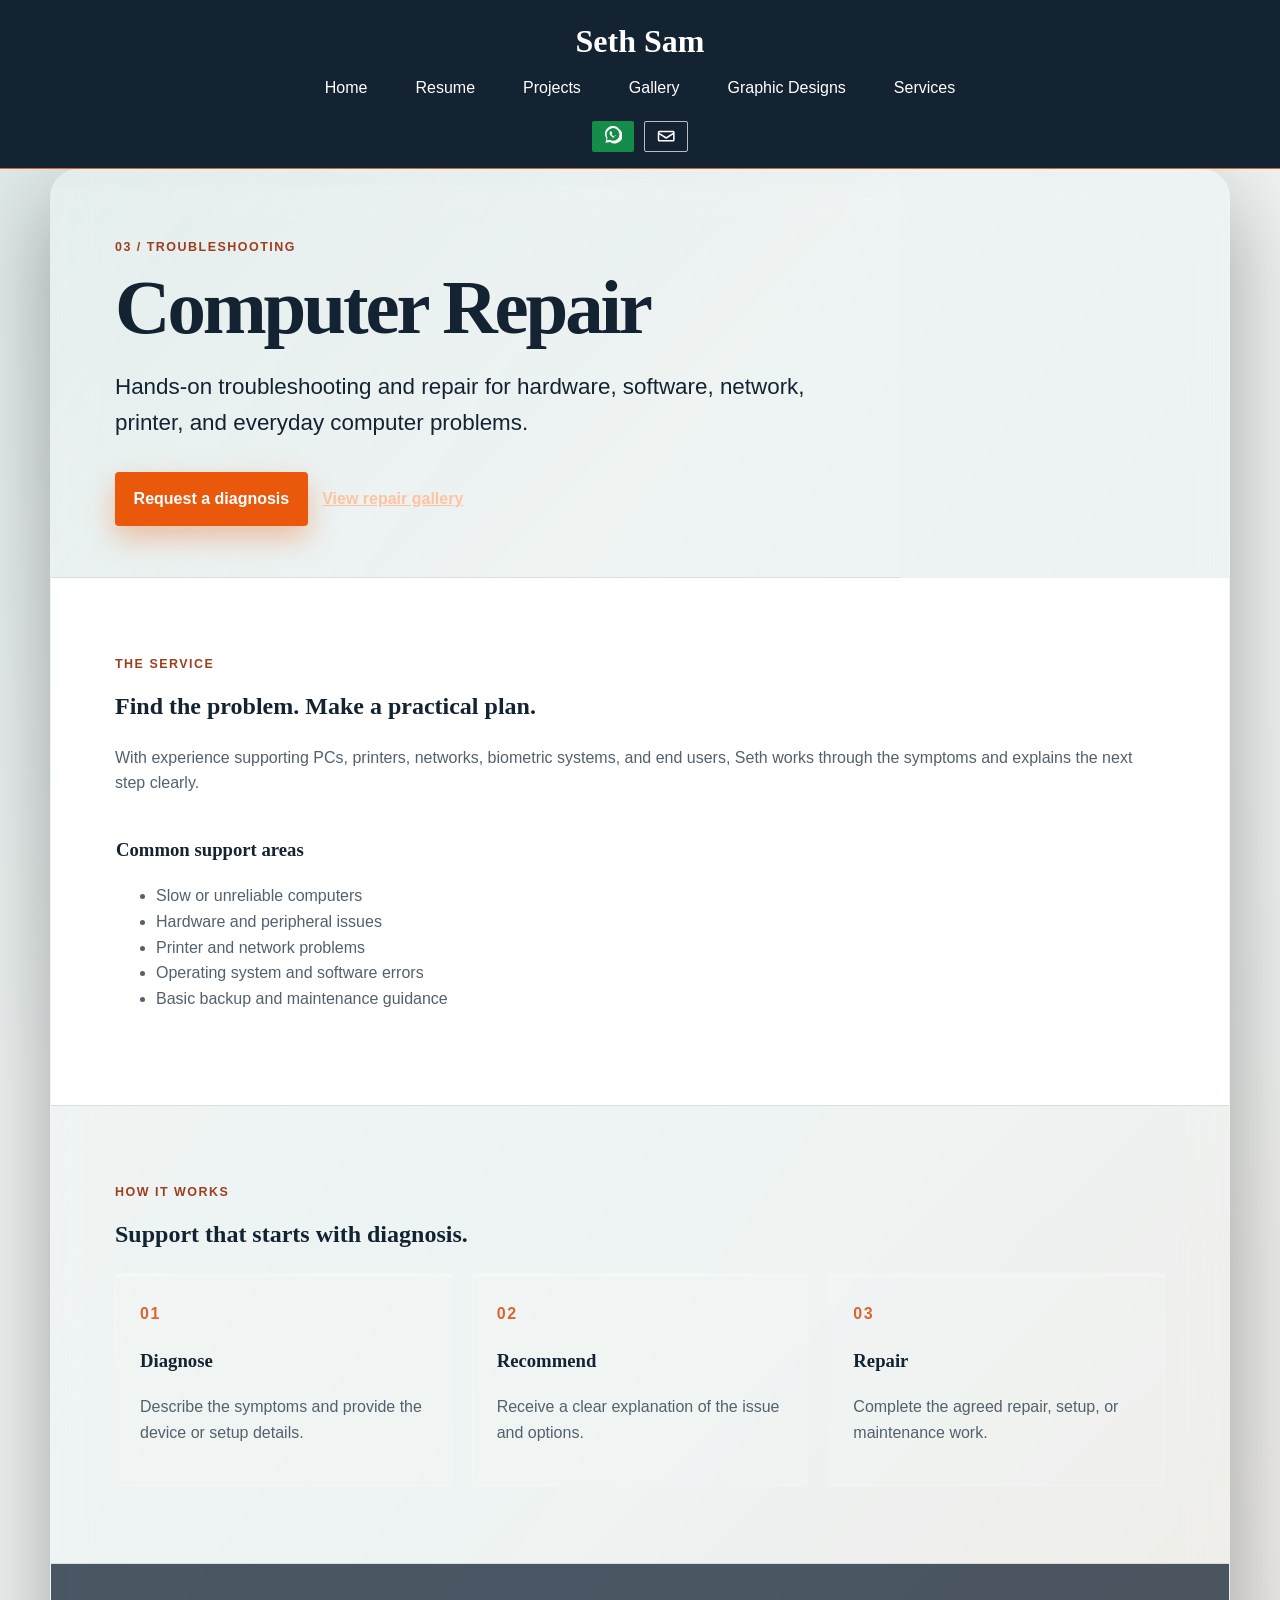
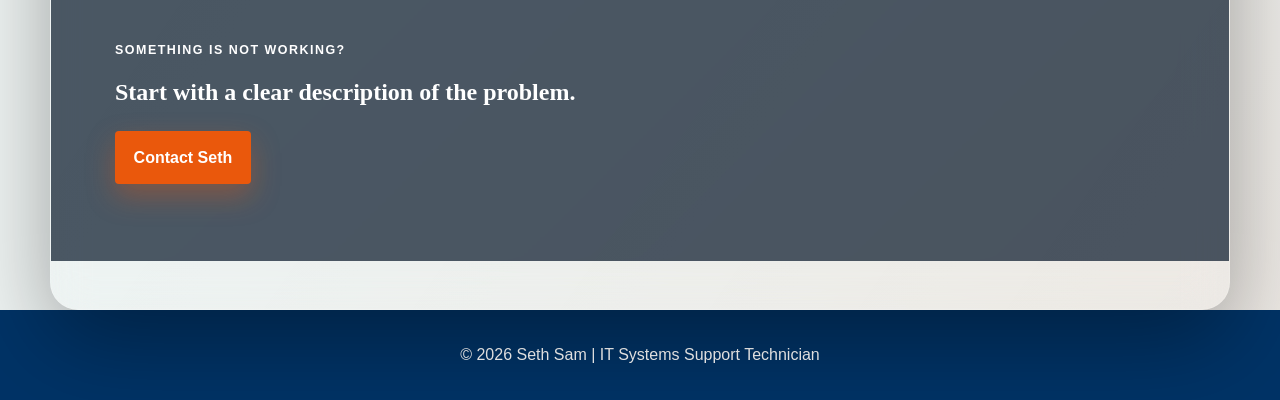
==== commit c35de035: "New Style Applied to all pages" ====
--- a/computer-repair.html
+++ b/computer-repair.html
@@ -11,7 +11,7 @@
   <meta property="og:image" content="background.jpg" />
   <meta property="og:url" content="https://sethsam675.github.io/sethsam-675/computer-repair.html" />
   <link rel="icon" href="favicon.svg" type="image/svg+xml" />
-  <link rel="stylesheet" href="style.css" />
+  <link rel="stylesheet" href="style.css?v=20260905-glass" />
   <script src="script.js" defer></script>
 </head>
 <body class="site-page">
--- a/style.css
+++ b/style.css
@@ -1105,6 +1105,204 @@
   }
 }
 
+/* Shared liquid-glass presentation for every inner page. */
+.site-page {
+  min-height: 100vh;
+  background:
+    radial-gradient(circle at 8% 26%, rgba(234, 88, 12, 0.3), transparent 34%),
+    radial-gradient(circle at 90% 12%, rgba(30, 157, 180, 0.3), transparent 38%),
+    radial-gradient(circle at 52% 94%, rgba(53, 96, 166, 0.26), transparent 42%),
+    #071426;
+  color: rgba(255, 255, 255, 0.76);
+}
+
+.site-page header {
+  background: rgba(5, 20, 39, 0.64);
+  border-bottom: 1px solid rgba(255, 255, 255, 0.14);
+  -webkit-backdrop-filter: blur(16px) saturate(125%);
+  backdrop-filter: blur(16px) saturate(125%);
+}
+
+.site-page nav a:hover,
+.site-page nav a:focus-visible,
+.site-page nav a.active {
+  background: rgba(255, 255, 255, 0.14);
+}
+
+.site-page main {
+  position: relative;
+  isolation: isolate;
+  overflow: hidden;
+  width: min(100% - 2rem, 1240px);
+  max-width: 1240px;
+  margin: clamp(1rem, 4vw, 3.5rem) auto;
+  padding: clamp(1.25rem, 4vw, 3.5rem);
+  border: 1px solid rgba(255, 255, 255, 0.15);
+  border-radius: 28px;
+  background: rgba(255, 255, 255, 0.1);
+  box-shadow: 0 30px 90px rgba(0, 0, 0, 0.34), inset 0 1px 0 rgba(255, 255, 255, 0.14);
+  -webkit-backdrop-filter: blur(20px) saturate(125%);
+  backdrop-filter: blur(20px) saturate(125%);
+}
+
+.site-page main::before {
+  position: absolute;
+  inset: 0;
+  z-index: -1;
+  content: "";
+  background: linear-gradient(125deg, rgba(255, 255, 255, 0.14), transparent 38%, rgba(255, 255, 255, 0.04));
+  pointer-events: none;
+}
+
+.site-page main > section,
+.site-page main > .resume-layout,
+.site-page main .resume-layout section {
+  border: 0;
+  border-bottom: 1px solid rgba(255, 255, 255, 0.12);
+  border-radius: 0;
+  background: transparent;
+  box-shadow: none;
+}
+
+.site-page main > section:last-child,
+.site-page main .resume-layout section:last-child {
+  border-bottom: 0;
+}
+
+.site-page main h2,
+.site-page main h3 {
+  color: #fff;
+}
+
+.site-page main p,
+.site-page main li,
+.site-page main .lead,
+.site-page main .response-note,
+.site-page main .section-heading > p {
+  color: rgba(255, 255, 255, 0.75);
+}
+
+.site-page main .eyebrow,
+.site-page main .section-meta,
+.site-page main .tool-note,
+.site-page main .date,
+.site-page main .service-number,
+.site-page main .capability-number {
+  color: #ffb28a !important;
+}
+
+.site-page main a:not(.button),
+.site-page main .section-link,
+.site-page main .text-link {
+  color: #ffc2a1;
+}
+
+.site-page .feature-grid article,
+.site-page .project-card,
+.site-page .service-grid article,
+.site-page .capability-grid article,
+.site-page .process-grid article,
+.site-page .proposal-form,
+.site-page .detail-panel,
+.site-page .gallery-page .image-grid figure {
+  border-color: rgba(255, 255, 255, 0.16);
+  border-top-color: rgba(255, 178, 138, 0.8);
+  border-radius: 4px;
+  background: rgba(255, 255, 255, 0.08);
+  box-shadow: inset 0 1px 0 rgba(255, 255, 255, 0.08);
+}
+
+.site-page .gallery-page .image-grid figure {
+  border-top-width: 1px;
+}
+
+.site-page .gallery-page .image-grid figcaption {
+  color: #fff;
+}
+
+.site-page .tag-row span,
+.site-page .skill-list span {
+  border: 1px solid rgba(255, 255, 255, 0.14);
+  background: rgba(255, 255, 255, 0.1);
+  color: #fff;
+}
+
+.site-page .button-secondary {
+  border-color: rgba(255, 255, 255, 0.26);
+  background: rgba(255, 255, 255, 0.1);
+  color: #fff !important;
+  -webkit-backdrop-filter: blur(12px);
+  backdrop-filter: blur(12px);
+  box-shadow: inset 0 1px 0 rgba(255, 255, 255, 0.12);
+}
+
+.site-page .button-secondary:hover,
+.site-page .button-secondary:focus-visible {
+  border-color: rgba(255, 255, 255, 0.5);
+  background: rgba(255, 255, 255, 0.18);
+}
+
+.site-page .button-primary {
+  background: #ea580c;
+  box-shadow: 0 12px 28px rgba(234, 88, 12, 0.34);
+}
+
+.site-page .button-primary:hover,
+.site-page .button-primary:focus-visible {
+  background: #f97316;
+  box-shadow: 0 14px 34px rgba(234, 88, 12, 0.46);
+}
+
+.site-page .proposal-form input,
+.site-page .proposal-form select,
+.site-page .proposal-form textarea {
+  border-color: rgba(255, 255, 255, 0.28);
+  background: rgba(4, 20, 39, 0.56);
+  color: #fff;
+}
+
+.site-page .proposal-form label {
+  color: #fff;
+}
+
+.site-page .proposal-form option {
+  background: #102238;
+  color: #fff;
+}
+
+.site-page .cta-band {
+  background: rgba(5, 20, 39, 0.7) !important;
+}
+
+.site-page .cta-band h2,
+.site-page .cta-band p,
+.site-page .cta-band .eyebrow {
+  color: #fff !important;
+}
+
+.site-page .featured-services {
+  background: rgba(255, 255, 255, 0.12) !important;
+}
+
+@supports not ((backdrop-filter: blur(20px)) or (-webkit-backdrop-filter: blur(20px))) {
+  .site-page header {
+    background: #051427;
+  }
+
+  .site-page main {
+    background: #132943;
+  }
+}
+
+@media (max-width: 800px) {
+  .site-page main {
+    width: min(100% - 1rem, 1240px);
+    margin: 0.5rem auto;
+    padding: 1rem;
+    border-radius: 20px;
+  }
+}
+
 /* Shared dark liquid-glass theme for the inner portfolio pages */
 .site-page {
   min-height: 100vh;
@@ -1238,4 +1436,450 @@
   .site-page main {
     padding: 1rem;
   }
+}
+
+/* Final visual system: readable surfaces, predictable rhythm, and clear contrast. */
+:root {
+  --ink: #142331;
+  --muted: #52616d;
+  --paper: #eef3f2;
+  --surface: #ffffff;
+  --surface-soft: #f5f8f7;
+  --accent: #d96532;
+  --accent-dark: #9d3f1e;
+  --teal: #176b70;
+  --line: #d4dfde;
+  --content-width: 1180px;
+}
+
+body {
+  font-family: "Trebuchet MS", "Gill Sans", sans-serif;
+  background: var(--paper);
+  color: var(--ink);
+}
+
+body::before {
+  display: none;
+}
+
+header {
+  background: var(--ink);
+  border-bottom: 3px solid var(--accent);
+  color: #fff;
+}
+
+.site-page header,
+.landing-page-body header {
+  background: var(--ink);
+  border-bottom-color: var(--accent);
+}
+
+header h1,
+main h1,
+main h2,
+main h3 {
+  font-family: Georgia, "Times New Roman", serif;
+  letter-spacing: 0;
+}
+
+nav a {
+  border-radius: 4px;
+}
+
+nav a:hover,
+nav a:focus-visible,
+nav a.active {
+  background: var(--teal);
+}
+
+main,
+.site-page main,
+.landing-page {
+  width: min(100%, var(--content-width));
+  max-width: var(--content-width);
+  margin: 0 auto;
+}
+
+main {
+  padding: 0;
+}
+
+main section,
+#home,
+#resume,
+#projects,
+#gallery,
+#designs,
+.site-page main section {
+  margin: 0;
+  padding: clamp(2.75rem, 6vw, 5rem) clamp(1.25rem, 5vw, 4rem);
+  border: 0;
+  border-bottom: 1px solid var(--line);
+  border-radius: 0;
+  background: var(--surface);
+  box-shadow: none;
+  -webkit-backdrop-filter: none;
+  backdrop-filter: none;
+}
+
+main section + section {
+  margin-top: 1rem;
+}
+
+.site-page main,
+.landing-page {
+  padding: 1rem 0 3rem;
+}
+
+.site-page,
+.landing-page-body {
+  background:
+    linear-gradient(135deg, rgba(23, 107, 112, 0.08), transparent 34%),
+    linear-gradient(315deg, rgba(217, 101, 50, 0.08), transparent 40%),
+    var(--paper);
+  color: var(--ink);
+}
+
+.site-page main h2,
+.site-page main h3,
+.site-page main p,
+.site-page main li,
+.site-page main .lead,
+.site-page main .response-note,
+.landing-page main h2,
+.landing-page main h3,
+.landing-page main p,
+.landing-page main li {
+  color: var(--ink);
+}
+
+.site-page main p,
+.site-page main li,
+.landing-page main p,
+.landing-page main li {
+  color: var(--muted);
+}
+
+.eyebrow,
+.site-page main .eyebrow,
+.site-page main .section-meta,
+.site-page main .tool-note {
+  color: var(--accent-dark) !important;
+}
+
+.lead {
+  color: var(--muted);
+}
+
+main a:not(.button),
+.section-link,
+.text-link {
+  color: var(--accent-dark);
+}
+
+.button {
+  border-radius: 4px;
+  padding: 0.8rem 1.1rem;
+}
+
+.button-primary {
+  background: var(--accent);
+  color: #fff !important;
+}
+
+.button-primary:hover,
+.button-primary:focus-visible {
+  background: var(--accent-dark);
+}
+
+.button-secondary {
+  border-color: var(--teal);
+  background: transparent;
+  color: var(--teal) !important;
+}
+
+.button-secondary:hover,
+.button-secondary:focus-visible {
+  background: rgba(23, 107, 112, 0.09);
+}
+
+.hero {
+  background: linear-gradient(120deg, #f8fbfa, #dcebea);
+}
+
+.landing-page .intro-band,
+.landing-page .feature-grid,
+.landing-page #projects,
+.landing-page #gallery,
+.landing-page #designs {
+  background: var(--surface);
+  border-color: var(--line);
+}
+
+.hero h2,
+.page-intro h2 {
+  font-size: clamp(2.35rem, 6vw, 5rem);
+  line-height: 1;
+}
+
+.feature-grid article,
+.project-card,
+.service-grid article,
+.capability-grid article,
+.process-grid article,
+.proposal-form,
+.detail-panel {
+  border: 1px solid var(--line);
+  border-top: 4px solid var(--accent);
+  border-radius: 4px;
+  background: var(--surface-soft);
+  box-shadow: none;
+}
+
+.gallery-page .image-grid,
+.capability-grid,
+.project-list,
+.feature-grid,
+.project-grid,
+.service-grid,
+.process-grid {
+  gap: 1.25rem;
+}
+
+.gallery-page .image-grid figure {
+  border: 1px solid var(--line);
+  border-radius: 4px;
+  background: var(--surface-soft);
+}
+
+.gallery-page .image-grid figcaption {
+  color: var(--ink);
+}
+
+.design-status {
+  background: #dcebea;
+}
+
+.cta-band {
+  background: var(--ink) !important;
+}
+
+.cta-band h2,
+.cta-band p,
+.cta-band .eyebrow {
+  color: #fff !important;
+}
+
+#quick-links-address {
+  margin-top: 1rem;
+  background: var(--ink);
+  color: #fff;
+}
+
+.footer-links a,
+.footer-social a,
+.footer-column address a {
+  color: #d8eeee;
+}
+
+.footer-links a:hover,
+.footer-social a:hover,
+.footer-column address a:hover {
+  color: #ffb28a;
+}
+
+@media (max-width: 800px) {
+  .site-page main,
+  .landing-page {
+    padding: 0 0 1.5rem;
+  }
+
+  main section,
+  #home,
+  #resume,
+  #projects,
+  #gallery,
+  #designs,
+  .site-page main section {
+    padding: 2.5rem 1.25rem;
+  }
+
+  main section + section {
+    margin-top: 0.75rem;
+  }
+
+  .site-page main section {
+    border-radius: 0;
+  }
+
+  nav ul {
+    background: var(--ink);
+  }
+}
+
+/* Landing page liquid-glass presentation. */
+.landing-page-body {
+  min-height: 100vh;
+  background:
+    radial-gradient(circle at 8% 26%, rgba(234, 88, 12, 0.3), transparent 34%),
+    radial-gradient(circle at 90% 12%, rgba(30, 157, 180, 0.3), transparent 38%),
+    radial-gradient(circle at 52% 94%, rgba(53, 96, 166, 0.26), transparent 42%),
+    #071426;
+  color: rgba(255, 255, 255, 0.76);
+}
+
+.landing-page-body header {
+  background: rgba(5, 20, 39, 0.64);
+  border-bottom: 1px solid rgba(255, 255, 255, 0.14);
+  -webkit-backdrop-filter: blur(16px) saturate(125%);
+  backdrop-filter: blur(16px) saturate(125%);
+}
+
+.landing-page-body nav a:hover,
+.landing-page-body nav a:focus-visible,
+.landing-page-body nav a.active {
+  background: rgba(255, 255, 255, 0.14);
+}
+
+.landing-page {
+  position: relative;
+  isolation: isolate;
+  overflow: hidden;
+  width: min(100% - 2rem, 1240px);
+  max-width: 1240px;
+  margin: clamp(1rem, 4vw, 3.5rem) auto;
+  padding: clamp(1.25rem, 4vw, 3.5rem);
+  border: 1px solid rgba(255, 255, 255, 0.15);
+  border-radius: 28px;
+  background: rgba(255, 255, 255, 0.1);
+  box-shadow: 0 30px 90px rgba(0, 0, 0, 0.34), inset 0 1px 0 rgba(255, 255, 255, 0.14);
+  -webkit-backdrop-filter: blur(20px) saturate(125%);
+  backdrop-filter: blur(20px) saturate(125%);
+}
+
+.landing-page::before {
+  position: absolute;
+  inset: 0;
+  z-index: -1;
+  content: "";
+  background: linear-gradient(125deg, rgba(255, 255, 255, 0.14), transparent 38%, rgba(255, 255, 255, 0.04));
+  pointer-events: none;
+}
+
+.landing-page > section,
+.landing-page #home,
+.landing-page #resume,
+.landing-page #projects,
+.landing-page #gallery,
+.landing-page #designs {
+  border: 0;
+  border-bottom: 1px solid rgba(255, 255, 255, 0.12);
+  border-radius: 0;
+  background: transparent;
+  box-shadow: none;
+}
+
+.landing-page > section:last-child {
+  border-bottom: 0;
+}
+
+.landing-page .hero {
+  min-height: min(680px, calc(100vh - 190px));
+  grid-template-columns: minmax(0, 1.5fr) minmax(220px, 0.7fr);
+  align-items: center;
+  gap: 3rem;
+  background: transparent;
+}
+
+.landing-page .hero h2,
+.landing-page main h2,
+.landing-page main h3 {
+  color: #fff;
+}
+
+.landing-page main p,
+.landing-page main li,
+.landing-page .lead,
+.landing-page .response-note {
+  color: rgba(255, 255, 255, 0.75);
+}
+
+.landing-page .hero .eyebrow,
+.landing-page .eyebrow {
+  color: #ffb28a !important;
+}
+
+.landing-page .hero-meta {
+  align-self: center;
+  padding: 1.35rem;
+  border-left: 1px solid rgba(255, 255, 255, 0.55);
+  color: rgba(255, 255, 255, 0.88);
+}
+
+.landing-page .button-secondary {
+  border-color: rgba(255, 255, 255, 0.26);
+  background: rgba(255, 255, 255, 0.1);
+  color: #fff !important;
+  -webkit-backdrop-filter: blur(12px);
+  backdrop-filter: blur(12px);
+  box-shadow: inset 0 1px 0 rgba(255, 255, 255, 0.12);
+}
+
+.landing-page .button-secondary:hover,
+.landing-page .button-secondary:focus-visible {
+  border-color: rgba(255, 255, 255, 0.5);
+  background: rgba(255, 255, 255, 0.18);
+}
+
+.landing-page .button-primary {
+  background: #ea580c;
+  box-shadow: 0 12px 28px rgba(234, 88, 12, 0.34);
+}
+
+.landing-page .button-primary:hover,
+.landing-page .button-primary:focus-visible {
+  background: #f97316;
+  box-shadow: 0 14px 34px rgba(234, 88, 12, 0.46);
+}
+
+.landing-page main a:not(.button),
+.landing-page .text-link {
+  color: #ffc2a1;
+}
+
+.landing-page .feature-grid article,
+.landing-page .project-grid article {
+  border-color: rgba(255, 255, 255, 0.16);
+  border-top-color: rgba(255, 178, 138, 0.8);
+  background: rgba(255, 255, 255, 0.08);
+}
+
+@supports not ((backdrop-filter: blur(20px)) or (-webkit-backdrop-filter: blur(20px))) {
+  .landing-page-body header {
+    background: #051427;
+  }
+
+  .landing-page {
+    background: #132943;
+  }
+}
+
+@media (max-width: 800px) {
+  .landing-page {
+    width: min(100% - 1rem, 1240px);
+    margin: 0.5rem auto;
+    padding: 1rem;
+    border-radius: 20px;
+  }
+
+  .landing-page .hero {
+    min-height: auto;
+    grid-template-columns: 1fr;
+    gap: 2rem;
+  }
+
+  .landing-page .hero-meta {
+    border-top: 1px solid rgba(255, 255, 255, 0.35);
+    border-left: 0;
+  }
 }
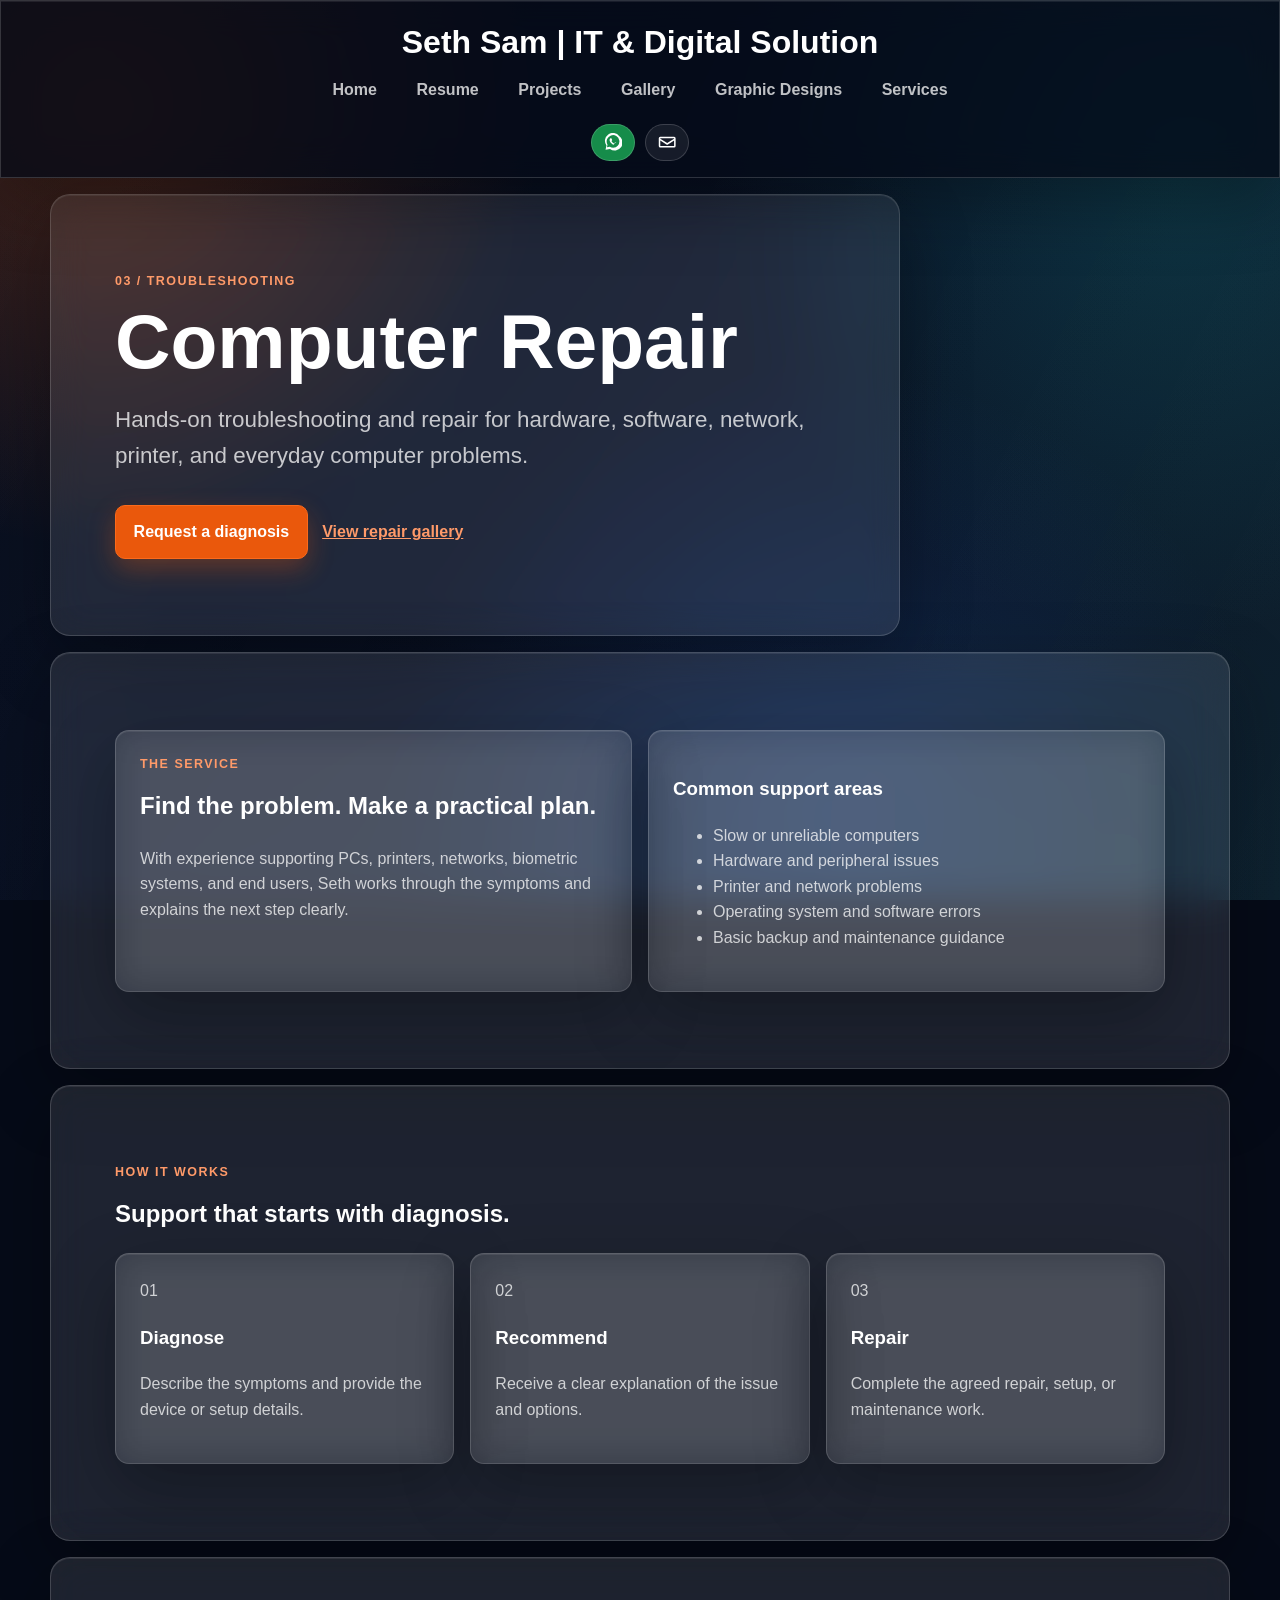
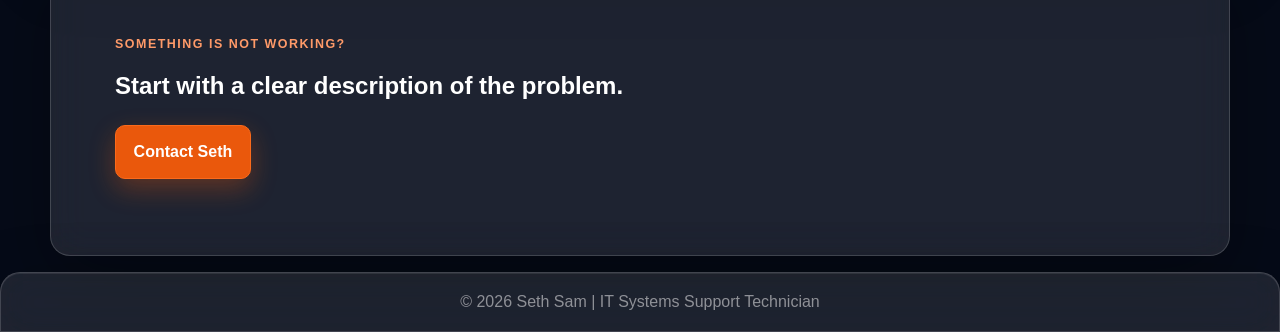
==== commit 095f90c3: "Page Header Updated" ====
--- a/computer-repair.html
+++ b/computer-repair.html
@@ -16,7 +16,7 @@
 </head>
 <body class="site-page">
   <header>
-    <h1>Seth Sam</h1>
+    <h1>Seth Sam | IT &amp; Digital Solution</h1>
     <button class="hamburger" type="button" aria-label="Toggle navigation">&#9776;</button>
     <nav aria-label="Main navigation">
       <ul>
--- a/style.css
+++ b/style.css
@@ -1,1885 +1,132 @@
-/* style.css */
-body {
-  font-family: 'Segoe UI', sans-serif;
-  margin: 0;
-  padding: 0;
-  line-height: 1.6;
-  background: url('background.jpg') no-repeat center center fixed;
-  background-size: cover;
-  color: #ffffff;
+/* Unified liquid-glass portfolio system. */
+:root {
+  --canvas: #060b18;
+  --canvas-soft: #091124;
+  --glass: rgba(255, 255, 255, 0.1);
+  --glass-soft: rgba(255, 255, 255, 0.07);
+  --glass-strong: rgba(255, 255, 255, 0.14);
+  --line: rgba(255, 255, 255, 0.16);
+  --line-bright: rgba(255, 255, 255, 0.28);
+  --text: #ffffff;
+  --body-text: rgba(255, 255, 255, 0.75);
+  --muted: rgba(255, 255, 255, 0.5);
+  --accent: #ea580c;
+  --accent-bright: #fb6a1b;
+  --accent-dark: #c2410c;
+  --success: #168c4a;
+  --shadow: 0 24px 70px rgba(0, 0, 0, 0.3);
+  --blur: blur(18px) saturate(118%);
 }
 
-header {
-  background-color: #003366;
-  color: white;
-  padding: 1rem 0;
-  position: relative;
-  position: sticky;
-  top: 0;
-  z-index: 1000;
-  transition: opacity 0.5s, transform 0.5s;
+*, *::before, *::after { box-sizing: border-box; }
+html { max-width: 100%; overflow-x: hidden; background: var(--canvas); scroll-behavior: smooth; }
+body { position: relative; isolation: isolate; max-width: 100%; min-height: 100vh; margin: 0; overflow-x: hidden; background: var(--canvas); color: var(--body-text); font-family: "Segoe UI", sans-serif; line-height: 1.6; }
+body::before, body::after { position: fixed; inset: 0; z-index: -2; content: ""; pointer-events: none; }
+body::before { background: radial-gradient(circle at 8% 12%, rgba(234, 88, 12, 0.26), transparent 31%), radial-gradient(circle at 92% 18%, rgba(14, 165, 170, 0.2), transparent 34%), radial-gradient(circle at 65% 90%, rgba(36, 99, 235, 0.16), transparent 38%), linear-gradient(135deg, var(--canvas), var(--canvas-soft) 52%, #071b29); }
+body::after { z-index: -1; background: linear-gradient(115deg, rgba(255, 255, 255, 0.025), transparent 35%, rgba(255, 255, 255, 0.03)); }
+a { color: var(--text); }
+
+header, main section, #quick-links-address, footer, .feature-grid article, .project-card, .service-grid article, .capability-grid article, .process-grid article, .detail-grid > div, .resume-sidebar, .resume-main, .timeline-item, .design-status, .design-notes, .cta-band, .contact-form-section, .gallery-section { background: var(--glass); border: 1px solid var(--line); -webkit-backdrop-filter: var(--blur); backdrop-filter: var(--blur); box-shadow: var(--shadow), inset 0 1px 0 rgba(255, 255, 255, 0.08); }
+
+header { position: sticky; top: 0; z-index: 1000; display: flex; flex-direction: column; align-items: center; padding: 1rem 0; background: rgba(6, 11, 24, 0.78); transition: opacity 0.5s, transform 0.5s; }
+header h1 { margin: 0; color: var(--text); font-size: 2rem; }
+nav { max-width: 1000px; margin: 0 auto; padding: 0 1rem; }
+nav ul { display: flex; flex-wrap: wrap; justify-content: center; gap: 0.35rem; list-style: none; margin: 0; padding: 0; transition: max-height 0.3s ease; }
+nav li { margin: 0; }
+nav a, .top-contact a, .button, .section-link, .text-link { transition: color 0.2s, background 0.2s, border-color 0.2s, transform 0.2s, box-shadow 0.2s; }
+nav a { display: block; padding: 0.5rem 1rem; border: 1px solid transparent; border-radius: 999px; color: var(--body-text); font-weight: 600; text-decoration: none; }
+nav a:hover, nav a:focus-visible, nav a.active { border-color: var(--line-bright); background: var(--glass-strong); color: var(--text); }
+.top-contact { display: flex; flex-wrap: wrap; justify-content: center; gap: 0.6rem; margin-top: 0.75rem; padding: 0 1rem; }
+.top-contact a { display: inline-flex; align-items: center; justify-content: center; min-width: 2.35rem; min-height: 2.35rem; padding: 0.35rem 0.75rem; border: 1px solid var(--line); border-radius: 999px; color: var(--text) !important; font-size: 0.82rem; font-weight: 800; text-decoration: none; }
+.top-contact-whatsapp { background: var(--success) !important; }
+.top-contact-email { background: var(--glass-soft) !important; }
+.top-contact a:hover, .top-contact a:focus-visible { transform: translateY(-2px); filter: brightness(1.15); }
+.contact-icon { display: block; width: 1.15rem; height: 1.15rem; fill: currentColor; }
+.hamburger { display: none; position: absolute; top: 1.5rem; right: 1.5rem; z-index: 10001; border: 1px solid var(--line); border-radius: 10px; background: var(--glass); color: var(--text); cursor: pointer; font-size: 2rem; line-height: 1; }
+
+main { width: 100%; max-width: 1180px; margin: 0 auto; }
+main section, #home, #resume, #projects, #gallery, #designs { margin: 1rem 0; padding: clamp(2.5rem, 6vw, 5.5rem) clamp(1.25rem, 5vw, 4rem); border-radius: 20px; }
+main h2, main h3, h1 { color: var(--text); }
+main h2 { margin-top: 0; }
+main p, main li { color: var(--body-text); }
+.hero { min-height: 58vh; display: grid; grid-template-columns: minmax(0, 1.5fr) minmax(220px, 0.7fr); align-items: end; gap: 3rem; background: linear-gradient(120deg, rgba(255, 255, 255, 0.12), rgba(255, 255, 255, 0.055)); }
+.hero h2, .page-intro h2 { max-width: 780px; margin: 0.4rem 0 1rem; color: var(--text); font-size: clamp(2.4rem, 6vw, 5.5rem); line-height: 0.98; }
+.hero-copy, .page-intro { max-width: 850px; }
+.lead { max-width: 720px; color: var(--body-text); font-size: clamp(1.1rem, 2vw, 1.4rem); }
+.response-note { margin: 1rem 0 0; color: var(--muted); font-size: 0.9rem; font-weight: 600; }
+.hero-meta { display: grid; gap: 0.75rem; align-self: center; padding: 1.25rem; border-left: 3px solid var(--accent); color: var(--body-text); font-weight: 600; }
+.eyebrow, .capability-number, .service-number { margin: 0 0 0.75rem; color: #ff9a69; font-size: 0.78rem; font-weight: 800; letter-spacing: 0.12em; text-transform: uppercase; }
+.action-row { display: flex; flex-wrap: wrap; align-items: center; gap: 0.9rem; margin-top: 2rem; }
+.button { display: inline-block; padding: 0.8rem 1.1rem; border: 1px solid var(--line-bright); border-radius: 10px; text-decoration: none; font-weight: 800; }
+.button-primary { border-color: var(--accent-bright); background: var(--accent); box-shadow: 0 10px 26px rgba(234, 88, 12, 0.32); color: var(--text); }
+.button-primary:hover, .button-primary:focus-visible { background: var(--accent-bright); box-shadow: 0 14px 32px rgba(234, 88, 12, 0.42); transform: translateY(-2px); }
+.button-secondary { background: var(--glass-soft); color: var(--text); }
+.button-secondary:hover, .button-secondary:focus-visible { border-color: rgba(255, 255, 255, 0.42); background: var(--glass-strong); transform: translateY(-2px); }
+.text-link, main a:not(.button) { color: #ff9a69; font-weight: 700; }
+.text-link:hover, main a:not(.button):hover { color: var(--text); }
+.intro-band { display: grid; grid-template-columns: minmax(160px, 0.6fr) 1fr 1fr; gap: 2rem; align-items: baseline; }
+.intro-band h2, .intro-band p:last-child { margin: 0; }
+
+.feature-grid, .project-grid, .service-grid, .project-list, .capability-grid, .process-grid, .detail-grid, .resume-layout { display: grid; gap: 1rem; }
+.feature-grid, .project-grid, .service-grid, .project-list { grid-template-columns: repeat(2, minmax(0, 1fr)); }
+.capability-grid, .process-grid { grid-template-columns: repeat(3, minmax(0, 1fr)); }
+.detail-grid { grid-template-columns: repeat(2, minmax(0, 1fr)); }
+.resume-layout { grid-template-columns: minmax(220px, 0.7fr) minmax(0, 1.3fr); }
+.feature-grid article, .project-card, .service-grid article, .capability-grid article, .process-grid article, .detail-grid > div, .resume-sidebar, .resume-main, .timeline-item { padding: 1.5rem; border-radius: 14px; }
+.feature-grid article, .project-card, .service-grid article { border-top: 3px solid var(--accent); }
+.tag-row { display: flex; flex-wrap: wrap; gap: 0.45rem; }
+.tag-row span, .skill-list span { display: inline-block; padding: 0.35rem 0.65rem; border: 1px solid var(--line); border-radius: 999px; background: var(--glass-soft); color: var(--body-text); font-size: 0.85rem; }
+.section-heading { display: flex; justify-content: space-between; gap: 2rem; align-items: end; margin-bottom: 2rem; }
+.section-meta, .tool-note, .date { color: var(--muted); }
+
+.image-grid { display: grid; grid-template-columns: repeat(auto-fit, minmax(150px, 1fr)); gap: 1rem; margin-top: 0.5rem; }
+.image-grid figure { display: flex; flex-direction: column; align-items: center; margin: 0; padding: 0.65rem; border: 1px solid var(--line); border-radius: 14px; background: var(--glass-soft); }
+.image-grid img { width: 100%; max-width: 220px; aspect-ratio: 4 / 3; object-fit: cover; border-radius: 9px; cursor: pointer; transition: transform 0.3s ease, filter 0.3s ease; }
+.image-grid img:hover { transform: scale(1.03); filter: brightness(1.12); }
+.image-grid figcaption { margin-top: 0.65rem; color: var(--muted); text-align: center; }
+
+.services-page { max-width: none; padding: 0 clamp(1rem, 4vw, 3rem) 3rem; background: transparent; }
+.services-page > .page-intro, .services-page > .service-grid, .services-page > .process-section, .services-page > .contact-form-section { max-width: 1180px; margin-right: auto; margin-left: auto; }
+.featured-services { max-width: 1040px; margin: 0 auto; }
+.glass-card { position: relative; overflow: hidden; }
+.glass-card::before { position: absolute; inset: 0; z-index: -1; content: ""; background: linear-gradient(120deg, rgba(255, 255, 255, 0.12), transparent 42%, rgba(255, 255, 255, 0.04)); pointer-events: none; }
+.contact-form-section form { display: grid; gap: 1rem; }
+input, textarea, select { width: 100%; padding: 0.8rem 0.9rem; border: 1px solid var(--line); border-radius: 9px; background: rgba(0, 0, 0, 0.16); color: var(--text); font: inherit; }
+input:focus, textarea:focus, select:focus { outline: 2px solid var(--accent-bright); outline-offset: 2px; }
+label { color: var(--body-text); font-weight: 700; }
+
+.lightbox-modal { position: fixed; inset: 0; z-index: 9999; display: flex; align-items: center; justify-content: center; box-sizing: border-box; padding: 1rem; background: rgba(2, 5, 14, 0.86); -webkit-backdrop-filter: blur(18px); backdrop-filter: blur(18px); }
+.lightbox-modal img { max-width: 90%; max-height: 90%; object-fit: contain; border: 1px solid var(--line-bright); border-radius: 12px; box-shadow: var(--shadow); }
+.lightbox-modal .close { position: absolute; top: 10px; right: 20px; border: 0; background: transparent; color: var(--text); cursor: pointer; font-size: 2rem; line-height: 1; }
+
+#quick-links-address { margin-top: 1rem; padding: 32px 1rem 16px; border-radius: 20px 20px 0 0; }
+.footer-container { max-width: 1000px; margin: auto; display: flex; flex-wrap: wrap; gap: 32px; justify-content: space-between; }
+.footer-column { flex: 1 1 220px; min-width: 220px; margin-bottom: 24px; }
+.footer-links, .footer-social { list-style: none; margin: 0; padding: 0; }
+.footer-links li, .footer-social li { margin-bottom: 8px; }
+.footer-links a, .footer-social a, .footer-column address a { color: var(--body-text); text-decoration: none; }
+.footer-links a:hover, .footer-social a:hover, .footer-column address a:hover { color: #ff9a69; }
+.footer-column address { font-style: normal; line-height: 1.7; font-size: 1rem; }
+footer { margin-top: 1rem; padding: 1rem; border-radius: 20px 20px 0 0; text-align: center; }
+footer p { margin: 0; color: var(--muted); }
+header.hide-nav { opacity: 0; pointer-events: none; transform: translateY(-40px); }
+header.show-nav { opacity: 1; pointer-events: auto; transform: translateY(0); }
+
+@media (max-width: 768px) {
+  header { flex-direction: row; flex-wrap: wrap; justify-content: space-between; }
+  header h1 { font-size: 1.5rem; }
+  .hamburger { display: block; }
+  nav { width: 100%; }
+  nav ul { position: absolute; top: 100%; left: 0; width: 100%; max-height: 0; overflow: hidden; flex-direction: column; align-items: center; background: rgba(6, 11, 24, 0.94); box-shadow: 0 12px 30px rgba(0, 0, 0, 0.3); }
+  nav ul.open { max-height: 400px; padding: 0.75rem 1rem 1rem; }
+  nav li, nav a { width: 100%; text-align: center; }
+  .top-contact { width: 100%; order: 3; margin-top: 0.5rem; }
+  .hero, .intro-band, .feature-grid, .project-grid, .service-grid, .project-list, .capability-grid, .process-grid, .detail-grid, .resume-layout { grid-template-columns: 1fr; }
+  .section-heading { display: block; }
+  main section, #home, #resume, #projects, #gallery, #designs { padding: 2rem 1rem; }
 }
 
-h1 {
-  margin: 0 auto;
+@media (max-width: 700px) {
+  .footer-container { flex-direction: column; gap: 0; }
+  .footer-column { margin-bottom: 32px; }
 }
-
-nav {
-  max-width: 900px;
-  margin: 0 auto;
-  padding: 0 1rem;
-}
-
-nav ul {
-  display: flex;
-  flex-wrap: wrap;
-  justify-content: center;
-  list-style: none;
-  margin: 0;
-  padding: 0;
-  transition: max-height 0.3s ease;
-}
-
-nav li {
-  margin: 0 0.5rem;
-}
-
-nav a {
-  color: white;
-  text-decoration: none;
-  font-weight: 500;
-  padding: 0.5rem 1rem;
-  border-radius: 24px;
-  transition: background 0.2s;
-  display: block;
-}
-
-nav a:hover,
-nav a.active {
-  background: #0055a5;
-}
-
-.top-contact {
-  display: flex;
-  flex-wrap: wrap;
-  justify-content: center;
-  gap: 0.6rem;
-  margin-top: 0.75rem;
-  padding: 0 1rem;
-}
-
-.top-contact a {
-  display: inline-block;
-  padding: 0.35rem 0.75rem;
-  border-radius: 2px;
-  color: #fff;
-  font-size: 0.82rem;
-  font-weight: 800;
-  text-decoration: none;
-}
-
-.top-contact-whatsapp {
-  background: #168c4a;
-}
-
-.top-contact-email {
-  border: 1px solid rgba(255, 255, 255, 0.6);
-}
-
-.top-contact a:hover,
-.top-contact a:focus-visible {
-  filter: brightness(1.15);
-}
-
-header .top-contact a.top-contact-whatsapp,
-header .top-contact a.top-contact-email {
-  box-sizing: border-box;
-  text-decoration: none !important;
-  color: #fff !important;
-  line-height: 1.2;
-}
-
-header .top-contact a.top-contact-whatsapp {
-  background: #168c4a !important;
-}
-
-header .top-contact a.top-contact-email {
-  background: transparent !important;
-  border: 1px solid rgba(255, 255, 255, 0.7);
-}
-
-.contact-icon {
-  display: block;
-  width: 1.15rem;
-  height: 1.15rem;
-  fill: currentColor;
-}
-
-.hamburger {
-  display: none;
-  position: absolute;
-  right: 1.5rem;
-  top: 1.5rem;
-  background: none;
-  border: none;
-  font-size: 2rem;
-  color: white;
-  cursor: pointer;
-  z-index: 10001;
-}
-
-@media screen and (max-width: 768px) {
-  .hamburger {
-    display: block;
-  }
-  nav ul {
-    flex-direction: column;
-    align-items: flex-start;
-    background: #003366;
-    position: absolute;
-    top: 60px;
-    left: 0;
-    width: 100%;
-    max-height: 0;
-    overflow: hidden;
-    box-shadow: 0 2px 8px rgba(0,0,0,0.1);
-  }
-  nav ul.open {
-    max-height: 400px;
-    padding-bottom: 1rem;
-  }
-  nav li {
-    margin: 0.5rem 0;
-    width: 100%;
-  }
-  nav a {
-    width: 100%;
-    padding: 1rem;
-  }
-}
-
-section {
-  padding: 2rem;
-  border-bottom: 1px solid #ddd;
-}
-
-footer {
-  text-align: center;
-  padding: 1rem;
-  background-color: #003366;
-  color: white;
-}
-
-@media screen and (max-width: 768px) {
-  nav ul {
-    flex-direction: column;
-    align-items: center;
-  }
-
-  section {
-    padding: 1rem;
-  }
-}
-
-.image-grid {
-  display: grid;
-  grid-template-columns: repeat(auto-fit, minmax(150px, 1fr));
-  gap: 0.1rem;
-  margin-top: 0.5rem;
-}
-
-.image-grid img {
-  width: 100%;
-  max-width: 150px;
-  height: auto;
-  margin: 0 auto;
-  display: block;
-  border-radius: 8px;
-  cursor: pointer;
-  transition: transform 0.3s ease;
-}
-
-.image-grid img:hover {
-  transform: scale(1.05);
-}
-
-.image-grid figure {
-  display: flex;
-  flex-direction: column;
-  align-items: center;
-  margin: 0; /* Ensure no extra space around figures */
-}
-
-.image-grid figcaption {
-  margin-top: 0.5rem;
-  font-size: 0.95rem;
-  color: #ffffff;
-  text-align: center;
-}
-
-/* Example for index.html header */
-header {
-  display: flex;
-  flex-direction: column;
-  align-items: center;
-}
-
-header h1 {
-  margin: 0;
-  font-size: 2rem;
-}
-
-button.hamburger {
-  display: none;
-}
-
-@media screen and (max-width: 768px) {
-  header {
-    flex-direction: row;
-    flex-wrap: wrap;
-    justify-content: space-between;
-  }
-
-  header h1 {
-    font-size: 1.5rem;
-  }
-
-  button.hamburger {
-    display: block;
-  }
-
-  .top-contact {
-    width: 100%;
-    order: 3;
-    margin-top: 0.5rem;
-  }
-}
-
-/* Optional: Add a semi-transparent overlay for readability */
-body::before {
-  content: "";
-  position: fixed;
-  top: 0; left: 0;
-  width: 100vw; height: 100vh;
-  background: rgba(2, 12, 22, 0.479);
-  z-index: -1;
-  pointer-events: none;
-}
-
-
-.lightbox-modal {
-  position: fixed;
-  top: 0; left: 0;
-  width: 100%; height: 100%;
-  background-color: rgba(0,0,0,0.8);
-  display: flex; justify-content: center; align-items: center;
-  z-index: 9999;
-  padding: 1rem;
-  box-sizing: border-box;
-}
-.lightbox-modal img {
-  max-width: 90%;
-  max-height: 90%;
-  object-fit: contain;
-}
-.lightbox-modal .close {
-  position: absolute;
-  top: 10px; right: 20px;
-  color: white;
-  font-size: 2rem;
-  cursor: pointer;
-  background: transparent;
-  border: 0;
-  line-height: 1;
-}
-
-#quick-links-address {
-  background: #111;
-  color: #fff;
-  padding: 32px 0 16px 0;
-  border-top: 1px solid #222;
-}
-.footer-container {
-  max-width: 1000px;
-  margin: auto;
-  display: flex;
-  flex-wrap: wrap;
-  gap: 32px;
-  justify-content: space-between;
-}
-.footer-column {
-  flex: 1 1 220px;
-  min-width: 220px;
-  margin-bottom: 24px;
-}
-.footer-links,
-.footer-social {
-  list-style: none;
-  padding: 0;
-  margin: 0;
-}
-.footer-links li,
-.footer-social li {
-  margin-bottom: 8px;
-}
-.footer-links a,
-.footer-social a,
-.footer-column address a {
-  color: #fff;
-  text-decoration: none;
-  transition: color 0.2s;
-}
-.footer-links a:hover,
-.footer-social a:hover,
-.footer-column address a:hover {
-  color: #ffd700;
-}
-.icon {
-  width: 18px;
-  height: 18px;
-  vertical-align: middle;
-  margin-right: 6px;
-}
-.footer-column address {
-  font-style: normal;
-  line-height: 1.7;
-  font-size: 1rem;
-}
-
-/* Responsive styles */
-@media (max-width: 700px) {
-  .footer-container {
-    flex-direction: column;
-    gap: 0;
-  }
-  .footer-column {
-    margin-bottom: 32px;
-  }
-}
-
-/* Hide header when scrolling down */
-header.hide-nav {
-  opacity: 0;
-  pointer-events: none;
-  transform: translateY(-40px);
-}
-
-/* Show header when scrolling up */
-header.show-nav {
-  opacity: 1;
-  pointer-events: auto;
-  transform: translateY(0);
-}
-
-/* Resume-led portfolio layout */
-:root {
-  --ink: #102238;
-  --muted: #536477;
-  --paper: #f7f9fc;
-  --panel: rgba(255, 255, 255, 0.94);
-  --accent: #e07a3f;
-  --accent-dark: #a94e24;
-  --line: rgba(16, 34, 56, 0.14);
-}
-
-*,
-*::before,
-*::after {
-  box-sizing: border-box;
-}
-
-html,
-body {
-  max-width: 100%;
-  overflow-x: hidden;
-}
-
-body {
-  background: linear-gradient(135deg, rgba(11, 31, 55, 0.94), rgba(25, 76, 92, 0.82)), url('background.jpg') center / cover fixed;
-  color: var(--ink);
-}
-
-header {
-  background: rgba(10, 29, 52, 0.96);
-  border-bottom: 1px solid rgba(255, 255, 255, 0.16);
-}
-
-main {
-  width: 100%;
-  max-width: 1180px;
-  margin: 0 auto;
-}
-
-main section,
-#home,
-#resume,
-#projects,
-#gallery,
-#designs {
-  margin: 0;
-  padding: clamp(2.5rem, 6vw, 5.5rem) clamp(1.25rem, 5vw, 4rem);
-  border-bottom: 1px solid var(--line);
-  background: var(--panel);
-}
-
-.hero {
-  min-height: 58vh;
-  display: grid;
-  grid-template-columns: minmax(0, 1.5fr) minmax(220px, 0.7fr);
-  align-items: end;
-  gap: 3rem;
-  background: linear-gradient(120deg, rgba(248, 251, 255, 0.98), rgba(218, 232, 239, 0.92));
-}
-
-.hero h2,
-.page-intro h2 {
-  max-width: 780px;
-  margin: 0.4rem 0 1rem;
-  color: var(--ink);
-  font-size: clamp(2.4rem, 6vw, 5.5rem);
-  line-height: 0.98;
-  letter-spacing: -0.04em;
-}
-
-.page-intro {
-  padding-top: clamp(1.75rem, 4vw, 3.5rem) !important;
-  padding-bottom: clamp(1.75rem, 4vw, 3.5rem) !important;
-}
-
-.hero-copy,
-.page-intro {
-  max-width: 850px;
-}
-
-.hero-meta {
-  display: grid;
-  gap: 0.75rem;
-  align-self: center;
-  padding: 1.25rem;
-  border-left: 4px solid var(--accent);
-  color: var(--muted);
-  font-weight: 600;
-}
-
-.eyebrow {
-  margin: 0 0 0.75rem;
-  color: var(--accent-dark);
-  font-size: 0.78rem;
-  font-weight: 800;
-  letter-spacing: 0.12em;
-  text-transform: uppercase;
-}
-
-.lead {
-  max-width: 720px;
-  color: var(--muted);
-  font-size: clamp(1.1rem, 2vw, 1.4rem);
-}
-
-.response-note {
-  margin: 1rem 0 0;
-  color: var(--muted);
-  font-size: 0.9rem;
-  font-weight: 600;
-}
-
-main h2,
-main h3 {
-  color: var(--ink);
-}
-
-main h2 {
-  margin-top: 0;
-}
-
-main p,
-main li {
-  color: var(--muted);
-}
-
-.action-row {
-  display: flex;
-  flex-wrap: wrap;
-  align-items: center;
-  gap: 0.9rem;
-  margin-top: 2rem;
-}
-
-.button {
-  display: inline-block;
-  padding: 0.8rem 1.1rem;
-  border: 1px solid transparent;
-  border-radius: 2px;
-  text-decoration: none;
-  font-weight: 800;
-}
-
-.button-primary {
-  background: var(--accent);
-  color: #fff;
-}
-
-.button-primary:hover,
-.button-primary:focus-visible {
-  background: var(--accent-dark);
-}
-
-.button-secondary {
-  border-color: var(--ink);
-  color: var(--ink);
-}
-
-.text-link,
-main a:not(.button) {
-  color: var(--accent-dark);
-  font-weight: 700;
-}
-
-.intro-band {
-  display: grid;
-  grid-template-columns: minmax(160px, 0.6fr) 1fr 1fr;
-  gap: 2rem;
-  align-items: baseline;
-}
-
-.intro-band h2,
-.intro-band p:last-child {
-  margin: 0;
-}
-
-.feature-grid,
-.project-grid,
-.service-grid,
-.project-list {
-  display: grid;
-  grid-template-columns: repeat(2, minmax(0, 1fr));
-  gap: 1rem;
-}
-
-.feature-grid article,
-.project-card,
-.service-grid article {
-  padding: 1.5rem;
-  border: 1px solid var(--line);
-  border-top: 4px solid var(--accent);
-  background: rgba(255, 255, 255, 0.7);
-}
-
-.featured-services {
-  position: relative;
-  isolation: isolate;
-  overflow: hidden;
-  max-width: 1040px;
-  margin: 0 auto;
-  border: 1px solid rgba(255, 255, 255, 0.3);
-  border-radius: 24px;
-  background: rgba(255, 255, 255, 0.12) !important;
-  box-shadow: 0 24px 70px rgba(7, 20, 38, 0.24), inset 0 1px 0 rgba(255, 255, 255, 0.2);
-  color: var(--ink);
-}
-
-.services-page {
-  max-width: none;
-  padding: 0 clamp(1rem, 4vw, 3rem) 3rem;
-  background:
-    radial-gradient(circle at 12% 18%, rgba(224, 122, 63, 0.46), transparent 34%),
-    radial-gradient(circle at 86% 20%, rgba(45, 173, 181, 0.42), transparent 36%),
-    radial-gradient(circle at 58% 84%, rgba(79, 97, 210, 0.38), transparent 42%),
-    linear-gradient(135deg, #102238 0%, #17485c 48%, #263878 100%);
-}
-
-.services-page > .page-intro,
-.services-page > .service-grid,
-.services-page > .process-section,
-.services-page > .contact-form-section {
-  max-width: 1180px;
-  margin-left: auto;
-  margin-right: auto;
-}
-
-.glass-card .section-heading,
-.glass-card .service-grid {
-  position: relative;
-  z-index: 1;
-}
-
-.glass-card::before {
-  position: absolute;
-  inset: 0;
-  z-index: -1;
-  content: "";
-  background: linear-gradient(120deg, rgba(255, 255, 255, 0.24), transparent 42%, rgba(255, 255, 255, 0.08));
-  pointer-events: none;
-}
-
-@supports ((backdrop-filter: blur(18px)) or (-webkit-backdrop-filter: blur(18px))) {
-  .glass-card {
-    -webkit-backdrop-filter: blur(18px) saturate(120%);
-    backdrop-filter: blur(18px) saturate(120%);
-  }
-}
-
-@supports not ((backdrop-filter: blur(18px)) or (-webkit-backdrop-filter: blur(18px))) {
-  .glass-card {
-    background: #e8eef3 !important;
-  }
-}
-
-.service-number {
-  margin: 0;
-  color: var(--accent);
-  font-size: 0.8rem;
-  font-weight: 900;
-  letter-spacing: 0.12em;
-}
-
-.feature-grid h2,
-.project-card h2,
-.service-grid h3 {
-  margin-bottom: 0.6rem;
-}
-
-.deliverable {
-  padding-top: 0.75rem;
-  border-top: 1px solid var(--line);
-  font-size: 0.92rem;
-}
-
-.process-section,
-.contact-form-section {
-  background: var(--panel);
-}
-
-.process-grid {
-  display: grid;
-  grid-template-columns: repeat(3, minmax(0, 1fr));
-  gap: 1rem;
-}
-
-.process-grid article {
-  padding: 1.5rem;
-  border-top: 3px solid var(--accent);
-  background: #fff;
-}
-
-.process-grid article > span {
-  color: var(--accent);
-  font-weight: 900;
-  letter-spacing: 0.1em;
-}
-
-.proposal-form {
-  max-width: 900px;
-  padding: 1.5rem;
-  border: 1px solid var(--line);
-  background: #fff;
-}
-
-.form-grid {
-  display: grid;
-  grid-template-columns: repeat(2, minmax(0, 1fr));
-  gap: 1rem;
-}
-
-.proposal-form label {
-  display: grid;
-  gap: 0.35rem;
-  margin-bottom: 1rem;
-  color: var(--ink);
-  font-weight: 800;
-}
-
-.proposal-form input,
-.proposal-form select,
-.proposal-form textarea {
-  width: 100%;
-  box-sizing: border-box;
-  padding: 0.75rem;
-  border: 1px solid #aab8c4;
-  border-radius: 2px;
-  background: #fff;
-  color: var(--ink);
-  font: inherit;
-}
-
-.proposal-form textarea {
-  resize: vertical;
-}
-
-.proposal-form input:focus,
-.proposal-form select:focus,
-.proposal-form textarea:focus {
-  outline: 3px solid rgba(224, 122, 63, 0.28);
-  border-color: var(--accent-dark);
-}
-
-.form-status {
-  min-height: 1.5rem;
-  color: var(--accent-dark) !important;
-  font-weight: 700;
-}
-
-.project-grid {
-  margin: 2rem 0;
-}
-
-.project-grid article {
-  padding-top: 1rem;
-  border-top: 2px solid var(--accent);
-}
-
-.tag-row,
-.skill-list {
-  display: flex;
-  flex-wrap: wrap;
-  gap: 0.5rem;
-}
-
-.tag-row span,
-.skill-list span {
-  padding: 0.35rem 0.55rem;
-  background: #e8eef3;
-  color: var(--ink);
-  font-size: 0.85rem;
-  font-weight: 700;
-}
-
-.resume-layout {
-  display: grid;
-  grid-template-columns: minmax(0, 0.85fr) minmax(0, 1.15fr);
-  gap: 1rem;
-  padding: 0 clamp(1.25rem, 5vw, 4rem);
-  background: var(--panel);
-}
-
-.resume-layout section {
-  padding: 2rem 0;
-  border-bottom: 1px solid var(--line);
-}
-
-.clean-list {
-  padding-left: 1.2rem;
-}
-
-.timeline-item {
-  padding: 0 0 1.5rem 1.25rem;
-  border-left: 2px solid var(--accent);
-}
-
-.timeline-item h3 {
-  margin-bottom: 0.2rem;
-}
-
-.timeline-item h3 span {
-  display: block;
-  color: var(--muted);
-  font-size: 0.9em;
-  font-weight: 500;
-}
-
-.timeline-item .date {
-  margin: 0 0 0.5rem;
-  color: var(--accent-dark);
-  font-weight: 800;
-}
-
-.cta-band {
-  background: var(--ink) !important;
-  color: #fff;
-}
-
-.cta-band h2,
-.cta-band p {
-  color: #fff;
-}
-
-@media (max-width: 800px) {
-  .hero,
-  .intro-band,
-  .resume-layout {
-    grid-template-columns: 1fr;
-  }
-
-  .hero {
-    min-height: auto;
-  }
-
-  .feature-grid,
-  .project-grid,
-  .service-grid,
-  .project-list,
-  .process-grid {
-    grid-template-columns: 1fr;
-  }
-
-  .form-grid {
-    grid-template-columns: 1fr;
-  }
-}
-
-.gallery-section,
-.design-capabilities,
-.design-status {
-  max-width: 1180px;
-  margin: 0 auto;
-}
-
-.section-heading {
-  display: grid;
-  grid-template-columns: minmax(0, 1fr) minmax(220px, 0.7fr);
-  align-items: end;
-  gap: 2rem;
-  margin-bottom: 2rem;
-}
-
-.section-heading h2 {
-  margin-bottom: 0;
-}
-
-.section-heading > p {
-  margin: 0;
-}
-
-.section-link {
-  display: inline-block;
-  margin-top: 0.75rem;
-  color: var(--accent-dark);
-  font-weight: 800;
-  text-decoration: none;
-}
-
-.section-link:hover,
-.section-link:focus-visible {
-  text-decoration: underline;
-}
-
-.section-meta,
-.tool-note {
-  margin: 0.4rem 0 0;
-  color: var(--accent-dark) !important;
-  font-size: 0.82rem;
-  font-weight: 800;
-}
-
-.gallery-page .gallery-section {
-  background: var(--panel);
-}
-
-.gallery-page .image-grid {
-  grid-template-columns: repeat(3, minmax(0, 1fr));
-  gap: 1rem;
-}
-
-.gallery-page .image-grid figure {
-  min-width: 0;
-  padding: 0.6rem;
-  border: 1px solid var(--line);
-  background: #fff;
-}
-
-.gallery-page .image-grid img {
-  width: 100%;
-  max-width: none;
-  aspect-ratio: 4 / 3;
-  object-fit: cover;
-  border-radius: 0;
-}
-
-.gallery-page .image-grid figcaption {
-  width: 100%;
-  margin: 0;
-  padding: 0.7rem 0.2rem 0.2rem;
-  color: var(--ink);
-  font-size: 0.85rem;
-  font-weight: 700;
-  text-align: left;
-}
-
-.gallery-cta,
-.design-page .cta-band {
-  margin: 0 auto;
-  max-width: 1180px;
-}
-
-.design-capabilities {
-  background: var(--panel);
-}
-
-.capability-grid {
-  display: grid;
-  grid-template-columns: repeat(3, minmax(0, 1fr));
-  gap: 1rem;
-}
-
-.capability-grid article {
-  min-height: 180px;
-  padding: 1.5rem;
-  border: 1px solid var(--line);
-  background: #fff;
-}
-
-.capability-grid h3 {
-  margin: 1.2rem 0 0.5rem;
-}
-
-.capability-number {
-  color: var(--accent);
-  font-size: 0.8rem;
-  font-weight: 900;
-  letter-spacing: 0.12em;
-}
-
-.design-status {
-  background: #e8eef3;
-}
-
-.design-status h2 {
-  max-width: 650px;
-}
-
-.design-status p:not(.eyebrow) {
-  max-width: 700px;
-}
-
-.design-notes {
-  background: var(--panel);
-}
-
-.design-notes h2,
-.design-notes p:not(.eyebrow) {
-  max-width: 720px;
-}
-
-@media (max-width: 800px) {
-  .section-heading,
-  .capability-grid {
-    grid-template-columns: 1fr;
-  }
-
-  .gallery-page .image-grid {
-    grid-template-columns: repeat(2, minmax(0, 1fr));
-  }
-}
-
-@media (max-width: 480px) {
-  .gallery-page .image-grid {
-    grid-template-columns: 1fr;
-  }
-}
-
-/* Landing page: dark liquid-glass presentation */
-.landing-page-body {
-  min-height: 100vh;
-  background:
-    radial-gradient(circle at 7% 28%, rgba(234, 88, 12, 0.3), transparent 34%),
-    radial-gradient(circle at 88% 18%, rgba(30, 157, 180, 0.3), transparent 37%),
-    radial-gradient(circle at 58% 92%, rgba(60, 91, 190, 0.24), transparent 42%),
-    #071426;
-  color: #fff;
-}
-
-.landing-page-body::before {
-  background: rgba(1, 10, 24, 0.18);
-}
-
-.landing-page-body header {
-  background: rgba(5, 20, 39, 0.56);
-  border-bottom-color: rgba(255, 255, 255, 0.12);
-}
-
-.landing-page {
-  max-width: 1240px;
-  padding: clamp(1.25rem, 4vw, 3.5rem);
-  background: transparent;
-}
-
-.landing-page .hero {
-  position: relative;
-  min-height: min(680px, calc(100vh - 190px));
-  grid-template-columns: minmax(0, 1.5fr) minmax(220px, 0.7fr);
-  align-items: center;
-  overflow: hidden;
-  border: 1px solid rgba(255, 255, 255, 0.15);
-  border-radius: 28px;
-  background: rgba(255, 255, 255, 0.1);
-  box-shadow: 0 30px 90px rgba(0, 0, 0, 0.34), inset 0 1px 0 rgba(255, 255, 255, 0.14);
-}
-
-.landing-page .hero::before {
-  position: absolute;
-  inset: 0;
-  content: "";
-  background: linear-gradient(125deg, rgba(255, 255, 255, 0.14), transparent 38%, rgba(255, 255, 255, 0.04));
-  pointer-events: none;
-}
-
-@supports ((backdrop-filter: blur(20px)) or (-webkit-backdrop-filter: blur(20px))) {
-  .landing-page .hero {
-    -webkit-backdrop-filter: blur(20px) saturate(120%);
-    backdrop-filter: blur(20px) saturate(120%);
-  }
-}
-
-@supports not ((backdrop-filter: blur(20px)) or (-webkit-backdrop-filter: blur(20px))) {
-  .landing-page .hero {
-    background: #132943;
-  }
-}
-
-.landing-page .hero-copy,
-.landing-page .hero-meta {
-  position: relative;
-  z-index: 1;
-}
-
-.landing-page .hero h2 {
-  color: #fff;
-  text-shadow: 0 3px 28px rgba(0, 0, 0, 0.22);
-}
-
-.landing-page .hero .eyebrow {
-  color: #ffb28a;
-}
-
-.landing-page .hero .lead,
-.landing-page .hero .response-note {
-  color: rgba(255, 255, 255, 0.75);
-}
-
-.landing-page .hero-meta {
-  padding: 1.35rem;
-  border-left: 1px solid rgba(255, 255, 255, 0.55);
-  color: rgba(255, 255, 255, 0.88);
-  text-shadow: 0 2px 16px rgba(0, 0, 0, 0.22);
-}
-
-.landing-page .button-secondary {
-  border-color: rgba(255, 255, 255, 0.24);
-  background: rgba(255, 255, 255, 0.1);
-  color: #fff;
-  -webkit-backdrop-filter: blur(12px);
-  backdrop-filter: blur(12px);
-  box-shadow: inset 0 1px 0 rgba(255, 255, 255, 0.12);
-}
-
-.landing-page .button-secondary:hover,
-.landing-page .button-secondary:focus-visible {
-  border-color: rgba(255, 255, 255, 0.5);
-  background: rgba(255, 255, 255, 0.18);
-}
-
-.landing-page .button-primary {
-  background: #ea580c;
-  box-shadow: 0 12px 28px rgba(234, 88, 12, 0.34);
-}
-
-.landing-page .button-primary:hover,
-.landing-page .button-primary:focus-visible {
-  background: #f97316;
-  box-shadow: 0 14px 34px rgba(234, 88, 12, 0.46);
-}
-
-.landing-page .intro-band,
-.landing-page .feature-grid,
-.landing-page #projects,
-.landing-page #gallery,
-.landing-page #designs {
-  border-color: rgba(255, 255, 255, 0.12);
-  background: rgba(255, 255, 255, 0.07);
-}
-
-@media (max-width: 800px) {
-  .landing-page {
-    padding: 1rem;
-  }
-
-  .landing-page .hero {
-    min-height: auto;
-    grid-template-columns: 1fr;
-    gap: 2rem;
-  }
-
-  .landing-page .hero-meta {
-    border-top: 1px solid rgba(255, 255, 255, 0.35);
-    border-left: 0;
-  }
-}
-
-/* Shared liquid-glass presentation for every inner page. */
-.site-page {
-  min-height: 100vh;
-  background:
-    radial-gradient(circle at 8% 26%, rgba(234, 88, 12, 0.3), transparent 34%),
-    radial-gradient(circle at 90% 12%, rgba(30, 157, 180, 0.3), transparent 38%),
-    radial-gradient(circle at 52% 94%, rgba(53, 96, 166, 0.26), transparent 42%),
-    #071426;
-  color: rgba(255, 255, 255, 0.76);
-}
-
-.site-page header {
-  background: rgba(5, 20, 39, 0.64);
-  border-bottom: 1px solid rgba(255, 255, 255, 0.14);
-  -webkit-backdrop-filter: blur(16px) saturate(125%);
-  backdrop-filter: blur(16px) saturate(125%);
-}
-
-.site-page nav a:hover,
-.site-page nav a:focus-visible,
-.site-page nav a.active {
-  background: rgba(255, 255, 255, 0.14);
-}
-
-.site-page main {
-  position: relative;
-  isolation: isolate;
-  overflow: hidden;
-  width: min(100% - 2rem, 1240px);
-  max-width: 1240px;
-  margin: clamp(1rem, 4vw, 3.5rem) auto;
-  padding: clamp(1.25rem, 4vw, 3.5rem);
-  border: 1px solid rgba(255, 255, 255, 0.15);
-  border-radius: 28px;
-  background: rgba(255, 255, 255, 0.1);
-  box-shadow: 0 30px 90px rgba(0, 0, 0, 0.34), inset 0 1px 0 rgba(255, 255, 255, 0.14);
-  -webkit-backdrop-filter: blur(20px) saturate(125%);
-  backdrop-filter: blur(20px) saturate(125%);
-}
-
-.site-page main::before {
-  position: absolute;
-  inset: 0;
-  z-index: -1;
-  content: "";
-  background: linear-gradient(125deg, rgba(255, 255, 255, 0.14), transparent 38%, rgba(255, 255, 255, 0.04));
-  pointer-events: none;
-}
-
-.site-page main > section,
-.site-page main > .resume-layout,
-.site-page main .resume-layout section {
-  border: 0;
-  border-bottom: 1px solid rgba(255, 255, 255, 0.12);
-  border-radius: 0;
-  background: transparent;
-  box-shadow: none;
-}
-
-.site-page main > section:last-child,
-.site-page main .resume-layout section:last-child {
-  border-bottom: 0;
-}
-
-.site-page main h2,
-.site-page main h3 {
-  color: #fff;
-}
-
-.site-page main p,
-.site-page main li,
-.site-page main .lead,
-.site-page main .response-note,
-.site-page main .section-heading > p {
-  color: rgba(255, 255, 255, 0.75);
-}
-
-.site-page main .eyebrow,
-.site-page main .section-meta,
-.site-page main .tool-note,
-.site-page main .date,
-.site-page main .service-number,
-.site-page main .capability-number {
-  color: #ffb28a !important;
-}
-
-.site-page main a:not(.button),
-.site-page main .section-link,
-.site-page main .text-link {
-  color: #ffc2a1;
-}
-
-.site-page .feature-grid article,
-.site-page .project-card,
-.site-page .service-grid article,
-.site-page .capability-grid article,
-.site-page .process-grid article,
-.site-page .proposal-form,
-.site-page .detail-panel,
-.site-page .gallery-page .image-grid figure {
-  border-color: rgba(255, 255, 255, 0.16);
-  border-top-color: rgba(255, 178, 138, 0.8);
-  border-radius: 4px;
-  background: rgba(255, 255, 255, 0.08);
-  box-shadow: inset 0 1px 0 rgba(255, 255, 255, 0.08);
-}
-
-.site-page .gallery-page .image-grid figure {
-  border-top-width: 1px;
-}
-
-.site-page .gallery-page .image-grid figcaption {
-  color: #fff;
-}
-
-.site-page .tag-row span,
-.site-page .skill-list span {
-  border: 1px solid rgba(255, 255, 255, 0.14);
-  background: rgba(255, 255, 255, 0.1);
-  color: #fff;
-}
-
-.site-page .button-secondary {
-  border-color: rgba(255, 255, 255, 0.26);
-  background: rgba(255, 255, 255, 0.1);
-  color: #fff !important;
-  -webkit-backdrop-filter: blur(12px);
-  backdrop-filter: blur(12px);
-  box-shadow: inset 0 1px 0 rgba(255, 255, 255, 0.12);
-}
-
-.site-page .button-secondary:hover,
-.site-page .button-secondary:focus-visible {
-  border-color: rgba(255, 255, 255, 0.5);
-  background: rgba(255, 255, 255, 0.18);
-}
-
-.site-page .button-primary {
-  background: #ea580c;
-  box-shadow: 0 12px 28px rgba(234, 88, 12, 0.34);
-}
-
-.site-page .button-primary:hover,
-.site-page .button-primary:focus-visible {
-  background: #f97316;
-  box-shadow: 0 14px 34px rgba(234, 88, 12, 0.46);
-}
-
-.site-page .proposal-form input,
-.site-page .proposal-form select,
-.site-page .proposal-form textarea {
-  border-color: rgba(255, 255, 255, 0.28);
-  background: rgba(4, 20, 39, 0.56);
-  color: #fff;
-}
-
-.site-page .proposal-form label {
-  color: #fff;
-}
-
-.site-page .proposal-form option {
-  background: #102238;
-  color: #fff;
-}
-
-.site-page .cta-band {
-  background: rgba(5, 20, 39, 0.7) !important;
-}
-
-.site-page .cta-band h2,
-.site-page .cta-band p,
-.site-page .cta-band .eyebrow {
-  color: #fff !important;
-}
-
-.site-page .featured-services {
-  background: rgba(255, 255, 255, 0.12) !important;
-}
-
-@supports not ((backdrop-filter: blur(20px)) or (-webkit-backdrop-filter: blur(20px))) {
-  .site-page header {
-    background: #051427;
-  }
-
-  .site-page main {
-    background: #132943;
-  }
-}
-
-@media (max-width: 800px) {
-  .site-page main {
-    width: min(100% - 1rem, 1240px);
-    margin: 0.5rem auto;
-    padding: 1rem;
-    border-radius: 20px;
-  }
-}
-
-/* Shared dark liquid-glass theme for the inner portfolio pages */
-.site-page {
-  min-height: 100vh;
-  background:
-    radial-gradient(circle at 8% 22%, rgba(234, 88, 12, 0.22), transparent 34%),
-    radial-gradient(circle at 90% 12%, rgba(30, 157, 180, 0.22), transparent 36%),
-    radial-gradient(circle at 54% 92%, rgba(60, 91, 190, 0.2), transparent 42%),
-    #071426;
-  color: rgba(255, 255, 255, 0.78);
-}
-
-.site-page::before {
-  background: rgba(1, 10, 24, 0.16);
-}
-
-.site-page header {
-  background: rgba(5, 20, 39, 0.62);
-  border-bottom-color: rgba(255, 255, 255, 0.12);
-}
-
-.site-page main {
-  max-width: 1240px;
-  padding: clamp(1rem, 4vw, 3.5rem);
-  background: transparent;
-}
-
-.site-page main section {
-  border: 1px solid rgba(255, 255, 255, 0.14);
-  border-radius: 22px;
-  background: rgba(255, 255, 255, 0.09);
-  box-shadow: 0 24px 70px rgba(0, 0, 0, 0.2), inset 0 1px 0 rgba(255, 255, 255, 0.1);
-}
-
-@supports ((backdrop-filter: blur(18px)) or (-webkit-backdrop-filter: blur(18px))) {
-  .site-page main section {
-    -webkit-backdrop-filter: blur(18px) saturate(120%);
-    backdrop-filter: blur(18px) saturate(120%);
-  }
-}
-
-@supports not ((backdrop-filter: blur(18px)) or (-webkit-backdrop-filter: blur(18px))) {
-  .site-page main section {
-    background: #132943;
-  }
-}
-
-.site-page main h2,
-.site-page main h3 {
-  color: #fff;
-}
-
-.site-page main p,
-.site-page main li,
-.site-page main .lead,
-.site-page main .response-note {
-  color: rgba(255, 255, 255, 0.76);
-}
-
-.site-page main .eyebrow,
-.site-page main .section-meta,
-.site-page main .tool-note {
-  color: #ffb28a !important;
-}
-
-.site-page main a:not(.button),
-.site-page main .section-link {
-  color: #ffc2a1;
-}
-
-.site-page .page-intro,
-.site-page .design-status,
-.site-page .design-notes,
-.site-page .process-section,
-.site-page .contact-form-section,
-.site-page .gallery-section,
-.site-page .design-capabilities {
-  background: rgba(255, 255, 255, 0.09);
-}
-
-.site-page .feature-grid article,
-.site-page .project-card,
-.site-page .service-grid article,
-.site-page .capability-grid article,
-.site-page .process-grid article,
-.site-page .proposal-form,
-.site-page .detail-panel {
-  border-color: rgba(255, 255, 255, 0.16);
-  background: rgba(255, 255, 255, 0.1);
-  box-shadow: inset 0 1px 0 rgba(255, 255, 255, 0.08);
-}
-
-.site-page .featured-services {
-  background: rgba(255, 255, 255, 0.12) !important;
-}
-
-.site-page .proposal-form label,
-.site-page .proposal-form input,
-.site-page .proposal-form select,
-.site-page .proposal-form textarea {
-  color: #fff;
-}
-
-.site-page .proposal-form input,
-.site-page .proposal-form select,
-.site-page .proposal-form textarea {
-  border-color: rgba(255, 255, 255, 0.28);
-  background: rgba(4, 20, 39, 0.56);
-}
-
-.site-page .proposal-form option {
-  background: #102238;
-  color: #fff;
-}
-
-.site-page .gallery-page .image-grid figure {
-  border-color: rgba(255, 255, 255, 0.16);
-  background: rgba(255, 255, 255, 0.1);
-}
-
-.site-page .gallery-page .image-grid figcaption {
-  color: #fff;
-}
-
-.site-page .button-secondary {
-  border-color: rgba(255, 255, 255, 0.26);
-  background: rgba(255, 255, 255, 0.1);
-  color: #fff;
-}
-
-@media (max-width: 800px) {
-  .site-page main {
-    padding: 1rem;
-  }
-}
-
-/* Final visual system: readable surfaces, predictable rhythm, and clear contrast. */
-:root {
-  --ink: #142331;
-  --muted: #52616d;
-  --paper: #eef3f2;
-  --surface: #ffffff;
-  --surface-soft: #f5f8f7;
-  --accent: #d96532;
-  --accent-dark: #9d3f1e;
-  --teal: #176b70;
-  --line: #d4dfde;
-  --content-width: 1180px;
-}
-
-body {
-  font-family: "Trebuchet MS", "Gill Sans", sans-serif;
-  background: var(--paper);
-  color: var(--ink);
-}
-
-body::before {
-  display: none;
-}
-
-header {
-  background: var(--ink);
-  border-bottom: 3px solid var(--accent);
-  color: #fff;
-}
-
-.site-page header,
-.landing-page-body header {
-  background: var(--ink);
-  border-bottom-color: var(--accent);
-}
-
-header h1,
-main h1,
-main h2,
-main h3 {
-  font-family: Georgia, "Times New Roman", serif;
-  letter-spacing: 0;
-}
-
-nav a {
-  border-radius: 4px;
-}
-
-nav a:hover,
-nav a:focus-visible,
-nav a.active {
-  background: var(--teal);
-}
-
-main,
-.site-page main,
-.landing-page {
-  width: min(100%, var(--content-width));
-  max-width: var(--content-width);
-  margin: 0 auto;
-}
-
-main {
-  padding: 0;
-}
-
-main section,
-#home,
-#resume,
-#projects,
-#gallery,
-#designs,
-.site-page main section {
-  margin: 0;
-  padding: clamp(2.75rem, 6vw, 5rem) clamp(1.25rem, 5vw, 4rem);
-  border: 0;
-  border-bottom: 1px solid var(--line);
-  border-radius: 0;
-  background: var(--surface);
-  box-shadow: none;
-  -webkit-backdrop-filter: none;
-  backdrop-filter: none;
-}
-
-main section + section {
-  margin-top: 1rem;
-}
-
-.site-page main,
-.landing-page {
-  padding: 1rem 0 3rem;
-}
-
-.site-page,
-.landing-page-body {
-  background:
-    linear-gradient(135deg, rgba(23, 107, 112, 0.08), transparent 34%),
-    linear-gradient(315deg, rgba(217, 101, 50, 0.08), transparent 40%),
-    var(--paper);
-  color: var(--ink);
-}
-
-.site-page main h2,
-.site-page main h3,
-.site-page main p,
-.site-page main li,
-.site-page main .lead,
-.site-page main .response-note,
-.landing-page main h2,
-.landing-page main h3,
-.landing-page main p,
-.landing-page main li {
-  color: var(--ink);
-}
-
-.site-page main p,
-.site-page main li,
-.landing-page main p,
-.landing-page main li {
-  color: var(--muted);
-}
-
-.eyebrow,
-.site-page main .eyebrow,
-.site-page main .section-meta,
-.site-page main .tool-note {
-  color: var(--accent-dark) !important;
-}
-
-.lead {
-  color: var(--muted);
-}
-
-main a:not(.button),
-.section-link,
-.text-link {
-  color: var(--accent-dark);
-}
-
-.button {
-  border-radius: 4px;
-  padding: 0.8rem 1.1rem;
-}
-
-.button-primary {
-  background: var(--accent);
-  color: #fff !important;
-}
-
-.button-primary:hover,
-.button-primary:focus-visible {
-  background: var(--accent-dark);
-}
-
-.button-secondary {
-  border-color: var(--teal);
-  background: transparent;
-  color: var(--teal) !important;
-}
-
-.button-secondary:hover,
-.button-secondary:focus-visible {
-  background: rgba(23, 107, 112, 0.09);
-}
-
-.hero {
-  background: linear-gradient(120deg, #f8fbfa, #dcebea);
-}
-
-.landing-page .intro-band,
-.landing-page .feature-grid,
-.landing-page #projects,
-.landing-page #gallery,
-.landing-page #designs {
-  background: var(--surface);
-  border-color: var(--line);
-}
-
-.hero h2,
-.page-intro h2 {
-  font-size: clamp(2.35rem, 6vw, 5rem);
-  line-height: 1;
-}
-
-.feature-grid article,
-.project-card,
-.service-grid article,
-.capability-grid article,
-.process-grid article,
-.proposal-form,
-.detail-panel {
-  border: 1px solid var(--line);
-  border-top: 4px solid var(--accent);
-  border-radius: 4px;
-  background: var(--surface-soft);
-  box-shadow: none;
-}
-
-.gallery-page .image-grid,
-.capability-grid,
-.project-list,
-.feature-grid,
-.project-grid,
-.service-grid,
-.process-grid {
-  gap: 1.25rem;
-}
-
-.gallery-page .image-grid figure {
-  border: 1px solid var(--line);
-  border-radius: 4px;
-  background: var(--surface-soft);
-}
-
-.gallery-page .image-grid figcaption {
-  color: var(--ink);
-}
-
-.design-status {
-  background: #dcebea;
-}
-
-.cta-band {
-  background: var(--ink) !important;
-}
-
-.cta-band h2,
-.cta-band p,
-.cta-band .eyebrow {
-  color: #fff !important;
-}
-
-#quick-links-address {
-  margin-top: 1rem;
-  background: var(--ink);
-  color: #fff;
-}
-
-.footer-links a,
-.footer-social a,
-.footer-column address a {
-  color: #d8eeee;
-}
-
-.footer-links a:hover,
-.footer-social a:hover,
-.footer-column address a:hover {
-  color: #ffb28a;
-}
-
-@media (max-width: 800px) {
-  .site-page main,
-  .landing-page {
-    padding: 0 0 1.5rem;
-  }
-
-  main section,
-  #home,
-  #resume,
-  #projects,
-  #gallery,
-  #designs,
-  .site-page main section {
-    padding: 2.5rem 1.25rem;
-  }
-
-  main section + section {
-    margin-top: 0.75rem;
-  }
-
-  .site-page main section {
-    border-radius: 0;
-  }
-
-  nav ul {
-    background: var(--ink);
-  }
-}
-
-/* Landing page liquid-glass presentation. */
-.landing-page-body {
-  min-height: 100vh;
-  background:
-    radial-gradient(circle at 8% 26%, rgba(234, 88, 12, 0.3), transparent 34%),
-    radial-gradient(circle at 90% 12%, rgba(30, 157, 180, 0.3), transparent 38%),
-    radial-gradient(circle at 52% 94%, rgba(53, 96, 166, 0.26), transparent 42%),
-    #071426;
-  color: rgba(255, 255, 255, 0.76);
-}
-
-.landing-page-body header {
-  background: rgba(5, 20, 39, 0.64);
-  border-bottom: 1px solid rgba(255, 255, 255, 0.14);
-  -webkit-backdrop-filter: blur(16px) saturate(125%);
-  backdrop-filter: blur(16px) saturate(125%);
-}
-
-.landing-page-body nav a:hover,
-.landing-page-body nav a:focus-visible,
-.landing-page-body nav a.active {
-  background: rgba(255, 255, 255, 0.14);
-}
-
-.landing-page {
-  position: relative;
-  isolation: isolate;
-  overflow: hidden;
-  width: min(100% - 2rem, 1240px);
-  max-width: 1240px;
-  margin: clamp(1rem, 4vw, 3.5rem) auto;
-  padding: clamp(1.25rem, 4vw, 3.5rem);
-  border: 1px solid rgba(255, 255, 255, 0.15);
-  border-radius: 28px;
-  background: rgba(255, 255, 255, 0.1);
-  box-shadow: 0 30px 90px rgba(0, 0, 0, 0.34), inset 0 1px 0 rgba(255, 255, 255, 0.14);
-  -webkit-backdrop-filter: blur(20px) saturate(125%);
-  backdrop-filter: blur(20px) saturate(125%);
-}
-
-.landing-page::before {
-  position: absolute;
-  inset: 0;
-  z-index: -1;
-  content: "";
-  background: linear-gradient(125deg, rgba(255, 255, 255, 0.14), transparent 38%, rgba(255, 255, 255, 0.04));
-  pointer-events: none;
-}
-
-.landing-page > section,
-.landing-page #home,
-.landing-page #resume,
-.landing-page #projects,
-.landing-page #gallery,
-.landing-page #designs {
-  border: 0;
-  border-bottom: 1px solid rgba(255, 255, 255, 0.12);
-  border-radius: 0;
-  background: transparent;
-  box-shadow: none;
-}
-
-.landing-page > section:last-child {
-  border-bottom: 0;
-}
-
-.landing-page .hero {
-  min-height: min(680px, calc(100vh - 190px));
-  grid-template-columns: minmax(0, 1.5fr) minmax(220px, 0.7fr);
-  align-items: center;
-  gap: 3rem;
-  background: transparent;
-}
-
-.landing-page .hero h2,
-.landing-page main h2,
-.landing-page main h3 {
-  color: #fff;
-}
-
-.landing-page main p,
-.landing-page main li,
-.landing-page .lead,
-.landing-page .response-note {
-  color: rgba(255, 255, 255, 0.75);
-}
-
-.landing-page .hero .eyebrow,
-.landing-page .eyebrow {
-  color: #ffb28a !important;
-}
-
-.landing-page .hero-meta {
-  align-self: center;
-  padding: 1.35rem;
-  border-left: 1px solid rgba(255, 255, 255, 0.55);
-  color: rgba(255, 255, 255, 0.88);
-}
-
-.landing-page .button-secondary {
-  border-color: rgba(255, 255, 255, 0.26);
-  background: rgba(255, 255, 255, 0.1);
-  color: #fff !important;
-  -webkit-backdrop-filter: blur(12px);
-  backdrop-filter: blur(12px);
-  box-shadow: inset 0 1px 0 rgba(255, 255, 255, 0.12);
-}
-
-.landing-page .button-secondary:hover,
-.landing-page .button-secondary:focus-visible {
-  border-color: rgba(255, 255, 255, 0.5);
-  background: rgba(255, 255, 255, 0.18);
-}
-
-.landing-page .button-primary {
-  background: #ea580c;
-  box-shadow: 0 12px 28px rgba(234, 88, 12, 0.34);
-}
-
-.landing-page .button-primary:hover,
-.landing-page .button-primary:focus-visible {
-  background: #f97316;
-  box-shadow: 0 14px 34px rgba(234, 88, 12, 0.46);
-}
-
-.landing-page main a:not(.button),
-.landing-page .text-link {
-  color: #ffc2a1;
-}
-
-.landing-page .feature-grid article,
-.landing-page .project-grid article {
-  border-color: rgba(255, 255, 255, 0.16);
-  border-top-color: rgba(255, 178, 138, 0.8);
-  background: rgba(255, 255, 255, 0.08);
-}
-
-@supports not ((backdrop-filter: blur(20px)) or (-webkit-backdrop-filter: blur(20px))) {
-  .landing-page-body header {
-    background: #051427;
-  }
-
-  .landing-page {
-    background: #132943;
-  }
-}
-
-@media (max-width: 800px) {
-  .landing-page {
-    width: min(100% - 1rem, 1240px);
-    margin: 0.5rem auto;
-    padding: 1rem;
-    border-radius: 20px;
-  }
-
-  .landing-page .hero {
-    min-height: auto;
-    grid-template-columns: 1fr;
-    gap: 2rem;
-  }
-
-  .landing-page .hero-meta {
-    border-top: 1px solid rgba(255, 255, 255, 0.35);
-    border-left: 0;
-  }
-}
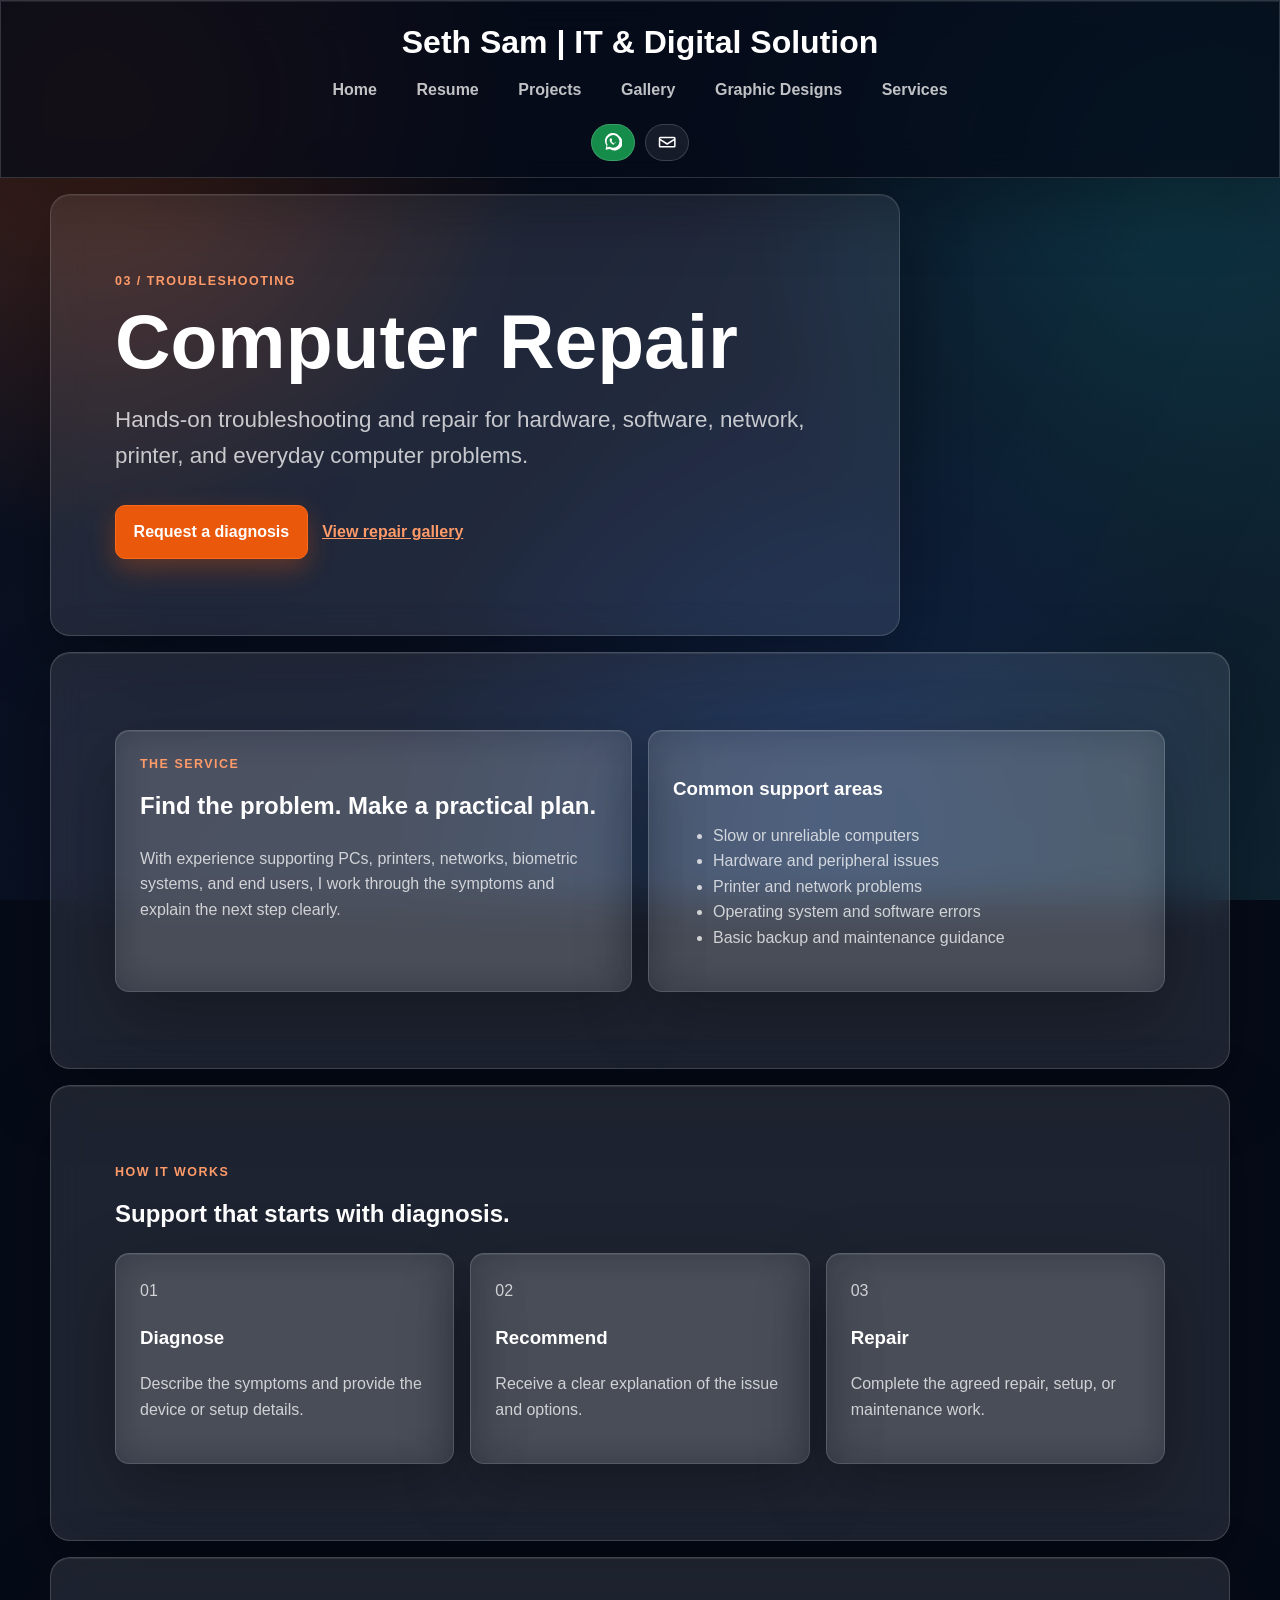
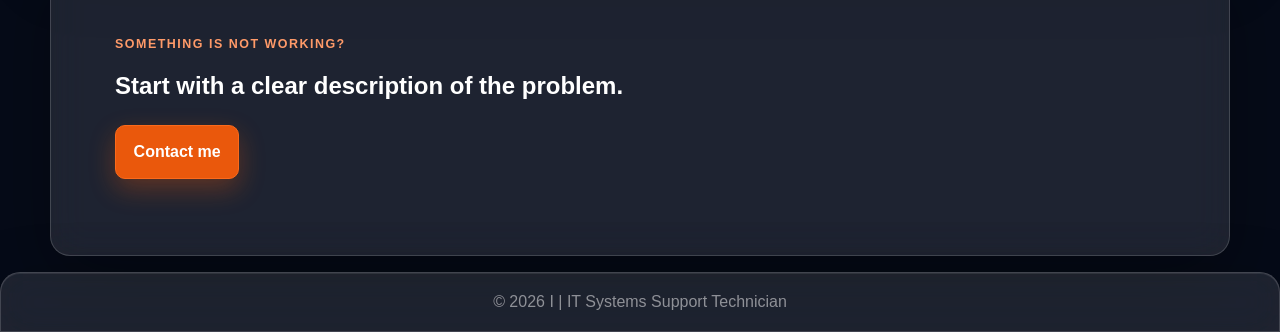
==== commit deae48d4: "First Person noun update" ====
--- a/computer-repair.html
+++ b/computer-repair.html
@@ -3,10 +3,10 @@
 <head>
   <meta charset="UTF-8" />
   <meta name="viewport" content="width=device-width, initial-scale=1.0" />
-  <title>Computer Repair | Seth Sam</title>
-  <meta name="description" content="Computer repair and troubleshooting support from Seth Sam in Port Moresby." />
+  <title>My Computer Repair Service</title>
+  <meta name="description" content="I provide computer repair and troubleshooting support in Port Moresby." />
   <meta property="og:type" content="website" />
-  <meta property="og:title" content="Computer Repair | Seth Sam" />
+  <meta property="og:title" content="My Computer Repair Service" />
   <meta property="og:description" content="Hands-on troubleshooting and repair for hardware, software, network, printer, and computer problems." />
   <meta property="og:image" content="background.jpg" />
   <meta property="og:url" content="https://sethsam675.github.io/sethsam-675/computer-repair.html" />
@@ -28,7 +28,7 @@
         <li><a href="service-proposal.html" aria-current="page">Services</a></li>
       </ul>
     </nav>
-    <div class="top-contact" aria-label="Contact Seth Sam">
+    <div class="top-contact" aria-label="Contact me">
       <a class="top-contact-whatsapp" href="https://wa.me/67570970802" target="_blank" rel="noopener noreferrer" aria-label="Message Seth on WhatsApp at 70970802" title="WhatsApp Seth"><svg class="contact-icon" aria-hidden="true" viewBox="0 0 24 24"><path d="M20 4.2A10 10 0 0 0 3.2 16.3L2 22l5.8-1.2A10 10 0 1 0 20 4.2Zm-8 15.2c-1.6 0-3.1-.5-4.4-1.4l-.3-.2-3.4.7.7-3.3-.2-.3a8.3 8.3 0 1 1 7.6 4.5Zm4.5-6.2c-.2-.1-1.4-.7-1.6-.8-.2-.1-.4-.1-.6.1l-.7.9c-.1.2-.3.2-.5.1-.2-.1-1-.4-1.9-1.2-.7-.6-1.2-1.4-1.3-1.6-.1-.2 0-.3.1-.5l.4-.5c.1-.1.1-.3.2-.4 0-.1 0-.3-.1-.4l-.7-1.6c-.2-.4-.4-.4-.6-.4h-.5c-.2 0-.4.1-.6.3-.2.2-.8.8-.8 2s.8 2.3.9 2.5c.1.2 1.6 2.5 3.9 3.5.5.2 1.4-.6 1.6-1.1.2-.5.2-1 .1-1.1-.1-.1-.2-.2-.4-.3Z" /></svg></a>
       <a class="top-contact-email" href="mailto:sethsam213@gmail.com" aria-label="Email Seth at sethsam213@gmail.com" title="Email Seth"><svg class="contact-icon" aria-hidden="true" viewBox="0 0 24 24"><path d="M3 5h18a2 2 0 0 1 2 2v10a2 2 0 0 1-2 2H3a2 2 0 0 1-2-2V7a2 2 0 0 1 2-2Zm0 2v.5l9 5.6 9-5.6V7H3Zm18 10V9.9l-8.5 5.3a1 1 0 0 1-1 0L3 9.9V17h18Z" /></svg></a>
     </div>
@@ -43,15 +43,15 @@
     </section>
 
     <section class="detail-grid">
-      <div><p class="eyebrow">The service</p><h2>Find the problem. Make a practical plan.</h2><p>With experience supporting PCs, printers, networks, biometric systems, and end users, Seth works through the symptoms and explains the next step clearly.</p></div>
+      <div><p class="eyebrow">The service</p><h2>Find the problem. Make a practical plan.</h2><p>With experience supporting PCs, printers, networks, biometric systems, and end users, I work through the symptoms and explain the next step clearly.</p></div>
       <div class="detail-panel"><h3>Common support areas</h3><ul><li>Slow or unreliable computers</li><li>Hardware and peripheral issues</li><li>Printer and network problems</li><li>Operating system and software errors</li><li>Basic backup and maintenance guidance</li></ul></div>
     </section>
 
     <section class="process-section"><p class="eyebrow">How it works</p><h2>Support that starts with diagnosis.</h2><div class="process-grid"><article><span>01</span><h3>Diagnose</h3><p>Describe the symptoms and provide the device or setup details.</p></article><article><span>02</span><h3>Recommend</h3><p>Receive a clear explanation of the issue and options.</p></article><article><span>03</span><h3>Repair</h3><p>Complete the agreed repair, setup, or maintenance work.</p></article></div></section>
 
-    <section class="cta-band"><p class="eyebrow">Something is not working?</p><h2>Start with a clear description of the problem.</h2><a class="button button-primary" href="mailto:sethsam213@gmail.com?subject=Computer%20repair%20request">Contact Seth</a></section>
+    <section class="cta-band"><p class="eyebrow">Something is not working?</p><h2>Start with a clear description of the problem.</h2><a class="button button-primary" href="mailto:sethsam213@gmail.com?subject=Computer%20repair%20request">Contact me</a></section>
   </main>
 
-  <footer><p>&copy; 2026 Seth Sam | IT Systems Support Technician</p></footer>
+  <footer><p>&copy; 2026 I | IT Systems Support Technician</p></footer>
 </body>
 </html>
--- a/style.css
+++ b/style.css
@@ -29,7 +29,7 @@
 header, main section, #quick-links-address, footer, .feature-grid article, .project-card, .service-grid article, .capability-grid article, .process-grid article, .detail-grid > div, .resume-sidebar, .resume-main, .timeline-item, .design-status, .design-notes, .cta-band, .contact-form-section, .gallery-section { background: var(--glass); border: 1px solid var(--line); -webkit-backdrop-filter: var(--blur); backdrop-filter: var(--blur); box-shadow: var(--shadow), inset 0 1px 0 rgba(255, 255, 255, 0.08); }
 
 header { position: sticky; top: 0; z-index: 1000; display: flex; flex-direction: column; align-items: center; padding: 1rem 0; background: rgba(6, 11, 24, 0.78); transition: opacity 0.5s, transform 0.5s; }
-header h1 { margin: 0; color: var(--text); font-size: 2rem; }
+header h1 { max-width: 100%; margin: 0; color: var(--text); font-size: 2rem; overflow-wrap: anywhere; text-align: center; }
 nav { max-width: 1000px; margin: 0 auto; padding: 0 1rem; }
 nav ul { display: flex; flex-wrap: wrap; justify-content: center; gap: 0.35rem; list-style: none; margin: 0; padding: 0; transition: max-height 0.3s ease; }
 nav li { margin: 0; }
@@ -113,9 +113,9 @@
 header.show-nav { opacity: 1; pointer-events: auto; transform: translateY(0); }
 
 @media (max-width: 768px) {
-  header { flex-direction: row; flex-wrap: wrap; justify-content: space-between; }
-  header h1 { font-size: 1.5rem; }
-  .hamburger { display: block; }
+  header { flex-direction: row; flex-wrap: wrap; justify-content: space-between; gap: 0.5rem; padding: 0.75rem 1rem; }
+  header h1 { flex: 1 1 auto; min-width: 0; max-width: calc(100% - 3.5rem); font-size: clamp(1rem, 5vw, 1.5rem); line-height: 1.15; text-align: left; }
+  .hamburger { top: 0.75rem; right: 1rem; display: block; padding: 0.3rem 0.45rem; font-size: clamp(1.5rem, 7vw, 2rem); }
   nav { width: 100%; }
   nav ul { position: absolute; top: 100%; left: 0; width: 100%; max-height: 0; overflow: hidden; flex-direction: column; align-items: center; background: rgba(6, 11, 24, 0.94); box-shadow: 0 12px 30px rgba(0, 0, 0, 0.3); }
   nav ul.open { max-height: 400px; padding: 0.75rem 1rem 1rem; }
